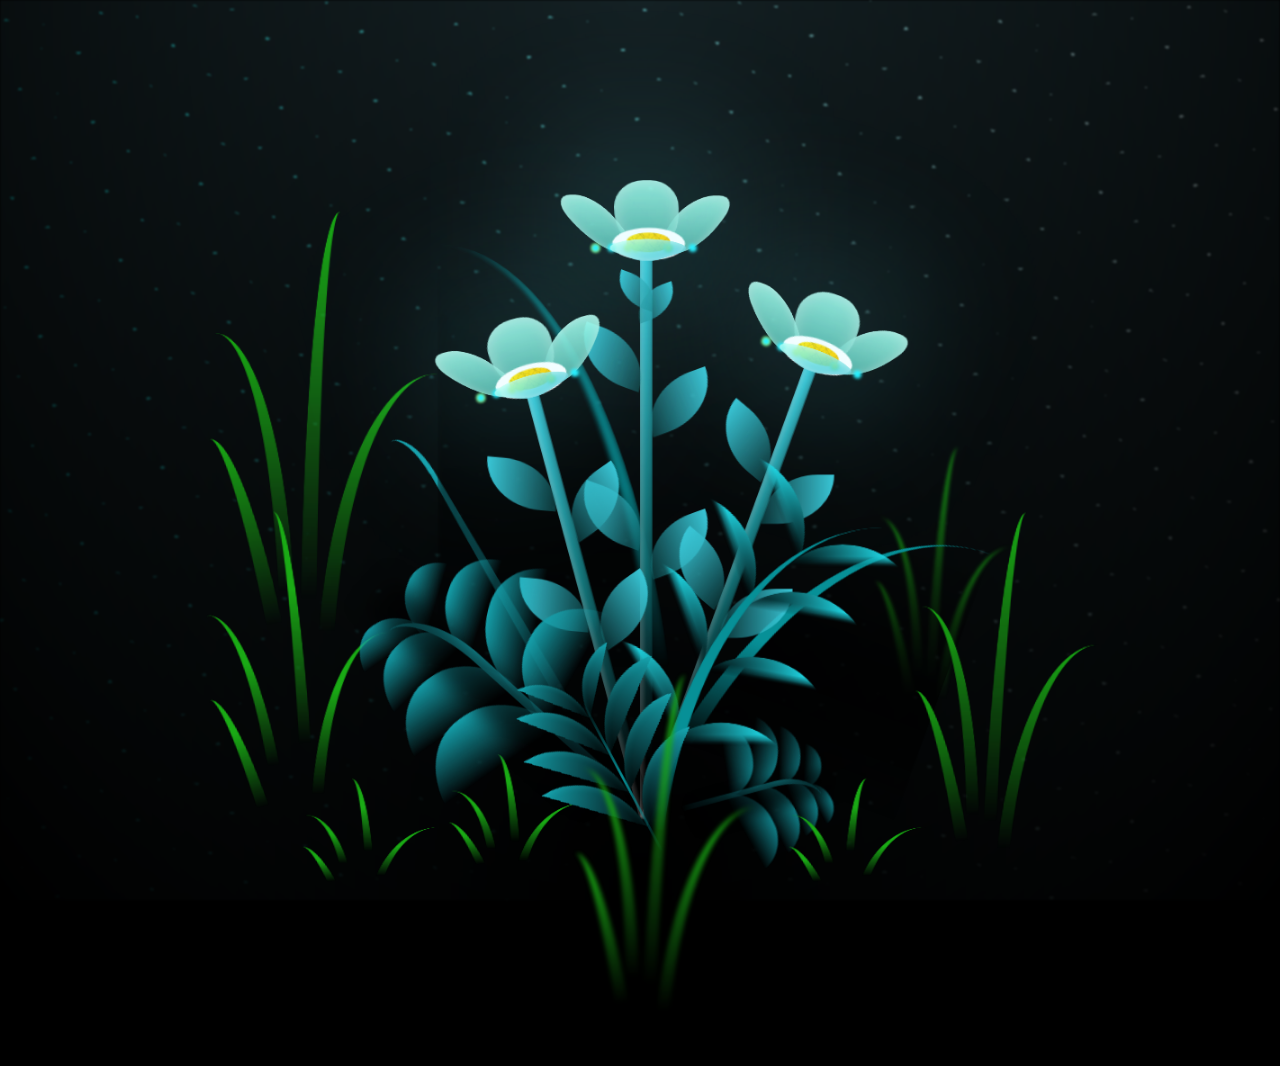
==== index.html @ 05753de1 "Flower" ====
<!--  
 
  CSS Blossoming Flowers at Magical Night.
  I've taken some inspiration by Yup Nguyen's Artwork: https://dribbble.com/shots/11096994-Virtual-Garden.
  Made with Pure CSS & ♥
-->
<!DOCTYPE html>
<html lang="en">
  <head>
    <meta charset="UTF-8" />
    <meta name="viewport" content="width=device-width, initial-scale=1.0" />
    <title>For You 💐🌸</title>
    <link rel="stylesheet" href="style.css" />
  </head>
  <body class="not-loaded">
    <div class="night"></div>
    <div class="flowers">
      <div class="flower flower--1">
        <div class="flower__leafs flower__leafs--1">
          <div class="flower__leaf flower__leaf--1"></div>
          <div class="flower__leaf flower__leaf--2"></div>
          <div class="flower__leaf flower__leaf--3"></div>
          <div class="flower__leaf flower__leaf--4"></div>
          <div class="flower__white-circle"></div>

          <div class="flower__light flower__light--1"></div>
          <div class="flower__light flower__light--2"></div>
          <div class="flower__light flower__light--3"></div>
          <div class="flower__light flower__light--4"></div>
          <div class="flower__light flower__light--5"></div>
          <div class="flower__light flower__light--6"></div>
          <div class="flower__light flower__light--7"></div>
          <div class="flower__light flower__light--8"></div>
        </div>
        <div class="flower__line">
          <div class="flower__line__leaf flower__line__leaf--1"></div>
          <div class="flower__line__leaf flower__line__leaf--2"></div>
          <div class="flower__line__leaf flower__line__leaf--3"></div>
          <div class="flower__line__leaf flower__line__leaf--4"></div>
          <div class="flower__line__leaf flower__line__leaf--5"></div>
          <div class="flower__line__leaf flower__line__leaf--6"></div>
        </div>
      </div>

      <div class="flower flower--2">
        <div class="flower__leafs flower__leafs--2">
          <div class="flower__leaf flower__leaf--1"></div>
          <div class="flower__leaf flower__leaf--2"></div>
          <div class="flower__leaf flower__leaf--3"></div>
          <div class="flower__leaf flower__leaf--4"></div>
          <div class="flower__white-circle"></div>

          <div class="flower__light flower__light--1"></div>
          <div class="flower__light flower__light--2"></div>
          <div class="flower__light flower__light--3"></div>
          <div class="flower__light flower__light--4"></div>
          <div class="flower__light flower__light--5"></div>
          <div class="flower__light flower__light--6"></div>
          <div class="flower__light flower__light--7"></div>
          <div class="flower__light flower__light--8"></div>
        </div>
        <div class="flower__line">
          <div class="flower__line__leaf flower__line__leaf--1"></div>
          <div class="flower__line__leaf flower__line__leaf--2"></div>
          <div class="flower__line__leaf flower__line__leaf--3"></div>
          <div class="flower__line__leaf flower__line__leaf--4"></div>
        </div>
      </div>

      <div class="flower flower--3">
        <div class="flower__leafs flower__leafs--3">
          <div class="flower__leaf flower__leaf--1"></div>
          <div class="flower__leaf flower__leaf--2"></div>
          <div class="flower__leaf flower__leaf--3"></div>
          <div class="flower__leaf flower__leaf--4"></div>
          <div class="flower__white-circle"></div>

          <div class="flower__light flower__light--1"></div>
          <div class="flower__light flower__light--2"></div>
          <div class="flower__light flower__light--3"></div>
          <div class="flower__light flower__light--4"></div>
          <div class="flower__light flower__light--5"></div>
          <div class="flower__light flower__light--6"></div>
          <div class="flower__light flower__light--7"></div>
          <div class="flower__light flower__light--8"></div>
        </div>
        <div class="flower__line">
          <div class="flower__line__leaf flower__line__leaf--1"></div>
          <div class="flower__line__leaf flower__line__leaf--2"></div>
          <div class="flower__line__leaf flower__line__leaf--3"></div>
          <div class="flower__line__leaf flower__line__leaf--4"></div>
        </div>
      </div>

      <div class="grow-ans" style="--d: 1.2s">
        <div class="flower__g-long">
          <div class="flower__g-long__top"></div>
          <div class="flower__g-long__bottom"></div>
        </div>
      </div>

      <div class="growing-grass">
        <div class="flower__grass flower__grass--1">
          <div class="flower__grass--top"></div>
          <div class="flower__grass--bottom"></div>
          <div class="flower__grass__leaf flower__grass__leaf--1"></div>
          <div class="flower__grass__leaf flower__grass__leaf--2"></div>
          <div class="flower__grass__leaf flower__grass__leaf--3"></div>
          <div class="flower__grass__leaf flower__grass__leaf--4"></div>
          <div class="flower__grass__leaf flower__grass__leaf--5"></div>
          <div class="flower__grass__leaf flower__grass__leaf--6"></div>
          <div class="flower__grass__leaf flower__grass__leaf--7"></div>
          <div class="flower__grass__leaf flower__grass__leaf--8"></div>
          <div class="flower__grass__overlay"></div>
        </div>
      </div>

      <div class="growing-grass">
        <div class="flower__grass flower__grass--2">
          <div class="flower__grass--top"></div>
          <div class="flower__grass--bottom"></div>
          <div class="flower__grass__leaf flower__grass__leaf--1"></div>
          <div class="flower__grass__leaf flower__grass__leaf--2"></div>
          <div class="flower__grass__leaf flower__grass__leaf--3"></div>
          <div class="flower__grass__leaf flower__grass__leaf--4"></div>
          <div class="flower__grass__leaf flower__grass__leaf--5"></div>
          <div class="flower__grass__leaf flower__grass__leaf--6"></div>
          <div class="flower__grass__leaf flower__grass__leaf--7"></div>
          <div class="flower__grass__leaf flower__grass__leaf--8"></div>
          <div class="flower__grass__overlay"></div>
        </div>
      </div>

      <div class="grow-ans" style="--d: 2.4s">
        <div class="flower__g-right flower__g-right--1">
          <div class="leaf"></div>
        </div>
      </div>

      <div class="grow-ans" style="--d: 2.8s">
        <div class="flower__g-right flower__g-right--2">
          <div class="leaf"></div>
        </div>
      </div>

      <div class="grow-ans" style="--d: 2.8s">
        <div class="flower__g-front">
          <div
            class="flower__g-front__leaf-wrapper flower__g-front__leaf-wrapper--1"
          >
            <div class="flower__g-front__leaf"></div>
          </div>
          <div
            class="flower__g-front__leaf-wrapper flower__g-front__leaf-wrapper--2"
          >
            <div class="flower__g-front__leaf"></div>
          </div>
          <div
            class="flower__g-front__leaf-wrapper flower__g-front__leaf-wrapper--3"
          >
            <div class="flower__g-front__leaf"></div>
          </div>
          <div
            class="flower__g-front__leaf-wrapper flower__g-front__leaf-wrapper--4"
          >
            <div class="flower__g-front__leaf"></div>
          </div>
          <div
            class="flower__g-front__leaf-wrapper flower__g-front__leaf-wrapper--5"
          >
            <div class="flower__g-front__leaf"></div>
          </div>
          <div
            class="flower__g-front__leaf-wrapper flower__g-front__leaf-wrapper--6"
          >
            <div class="flower__g-front__leaf"></div>
          </div>
          <div
            class="flower__g-front__leaf-wrapper flower__g-front__leaf-wrapper--7"
          >
            <div class="flower__g-front__leaf"></div>
          </div>
          <div
            class="flower__g-front__leaf-wrapper flower__g-front__leaf-wrapper--8"
          >
            <div class="flower__g-front__leaf"></div>
          </div>
          <div class="flower__g-front__line"></div>
        </div>
      </div>

      <div class="grow-ans" style="--d: 3.2s">
        <div class="flower__g-fr">
          <div class="leaf"></div>
          <div class="flower__g-fr__leaf flower__g-fr__leaf--1"></div>
          <div class="flower__g-fr__leaf flower__g-fr__leaf--2"></div>
          <div class="flower__g-fr__leaf flower__g-fr__leaf--3"></div>
          <div class="flower__g-fr__leaf flower__g-fr__leaf--4"></div>
          <div class="flower__g-fr__leaf flower__g-fr__leaf--5"></div>
          <div class="flower__g-fr__leaf flower__g-fr__leaf--6"></div>
          <div class="flower__g-fr__leaf flower__g-fr__leaf--7"></div>
          <div class="flower__g-fr__leaf flower__g-fr__leaf--8"></div>
        </div>
      </div>

      <div class="long-g long-g--0">
        <div class="grow-ans" style="--d: 3s">
          <div class="leaf leaf--0"></div>
        </div>
        <div class="grow-ans" style="--d: 2.2s">
          <div class="leaf leaf--1"></div>
        </div>
        <div class="grow-ans" style="--d: 3.4s">
          <div class="leaf leaf--2"></div>
        </div>
        <div class="grow-ans" style="--d: 3.6s">
          <div class="leaf leaf--3"></div>
        </div>
      </div>

      <div class="long-g long-g--1">
        <div class="grow-ans" style="--d: 3.6s">
          <div class="leaf leaf--0"></div>
        </div>
        <div class="grow-ans" style="--d: 3.8s">
          <div class="leaf leaf--1"></div>
        </div>
        <div class="grow-ans" style="--d: 4s">
          <div class="leaf leaf--2"></div>
        </div>
        <div class="grow-ans" style="--d: 4.2s">
          <div class="leaf leaf--3"></div>
        </div>
      </div>

      <div class="long-g long-g--2">
        <div class="grow-ans" style="--d: 4s">
          <div class="leaf leaf--0"></div>
        </div>
        <div class="grow-ans" style="--d: 4.2s">
          <div class="leaf leaf--1"></div>
        </div>
        <div class="grow-ans" style="--d: 4.4s">
          <div class="leaf leaf--2"></div>
        </div>
        <div class="grow-ans" style="--d: 4.6s">
          <div class="leaf leaf--3"></div>
        </div>
      </div>

      <div class="long-g long-g--3">
        <div class="grow-ans" style="--d: 4s">
          <div class="leaf leaf--0"></div>
        </div>
        <div class="grow-ans" style="--d: 4.2s">
          <div class="leaf leaf--1"></div>
        </div>
        <div class="grow-ans" style="--d: 3s">
          <div class="leaf leaf--2"></div>
        </div>
        <div class="grow-ans" style="--d: 3.6s">
          <div class="leaf leaf--3"></div>
        </div>
      </div>

      <div class="long-g long-g--4">
        <div class="grow-ans" style="--d: 4s">
          <div class="leaf leaf--0"></div>
        </div>
        <div class="grow-ans" style="--d: 4.2s">
          <div class="leaf leaf--1"></div>
        </div>
        <div class="grow-ans" style="--d: 3s">
          <div class="leaf leaf--2"></div>
        </div>
        <div class="grow-ans" style="--d: 3.6s">
          <div class="leaf leaf--3"></div>
        </div>
      </div>

      <div class="long-g long-g--5">
        <div class="grow-ans" style="--d: 4s">
          <div class="leaf leaf--0"></div>
        </div>
        <div class="grow-ans" style="--d: 4.2s">
          <div class="leaf leaf--1"></div>
        </div>
        <div class="grow-ans" style="--d: 3s">
          <div class="leaf leaf--2"></div>
        </div>
        <div class="grow-ans" style="--d: 3.6s">
          <div class="leaf leaf--3"></div>
        </div>
      </div>

      <div class="long-g long-g--6">
        <div class="grow-ans" style="--d: 4.2s">
          <div class="leaf leaf--0"></div>
        </div>
        <div class="grow-ans" style="--d: 4.4s">
          <div class="leaf leaf--1"></div>
        </div>
        <div class="grow-ans" style="--d: 4.6s">
          <div class="leaf leaf--2"></div>
        </div>
        <div class="grow-ans" style="--d: 4.8s">
          <div class="leaf leaf--3"></div>
        </div>
      </div>

      <div class="long-g long-g--7">
        <div class="grow-ans" style="--d: 3s">
          <div class="leaf leaf--0"></div>
        </div>
        <div class="grow-ans" style="--d: 3.2s">
          <div class="leaf leaf--1"></div>
        </div>
        <div class="grow-ans" style="--d: 3.5s">
          <div class="leaf leaf--2"></div>
        </div>
        <div class="grow-ans" style="--d: 3.6s">
          <div class="leaf leaf--3"></div>
        </div>
      </div>
    </div>
    <script>
      onload = () => {
        const c = setTimeout(() => {
          document.body.classList.remove("not-loaded");
          clearTimeout(c);
        }, 1000);
      };
    </script>
  </body>
</html>
---- style.css ----
*,
*::after,
*::before {
  padding: 0;
  margin: 0;
  box-sizing: border-box;
}

:root {
  --dark-color: #000;
}

body {
  display: flex;
  align-items: flex-end;
  justify-content: center;
  min-height: 100vh;
  background-color: var(--dark-color);
  overflow: hidden;
  perspective: 1000px;
}

.night {
  position: fixed;
  left: 50%;
  top: 0;
  transform: translateX(-50%);
  width: 100%;
  height: 100%;
  filter: blur(0.1vmin);
  background-image: radial-gradient(
      ellipse at top,
      transparent 0%,
      var(--dark-color)
    ),
    radial-gradient(
      ellipse at bottom,
      var(--dark-color),
      rgba(145, 233, 255, 0.2)
    ),
    repeating-linear-gradient(
      220deg,
      black 0px,
      black 19px,
      transparent 19px,
      transparent 22px
    ),
    repeating-linear-gradient(
      189deg,
      black 0px,
      black 19px,
      transparent 19px,
      transparent 22px
    ),
    repeating-linear-gradient(
      148deg,
      black 0px,
      black 19px,
      transparent 19px,
      transparent 22px
    ),
    linear-gradient(90deg, #00fffa, #f0f0f0);
}

.flowers {
  position: relative;
  transform: scale(0.9);
}

.flower {
  position: absolute;
  bottom: 10vmin;
  transform-origin: bottom center;
  z-index: 10;
  --fl-speed: 0.8s;
}
.flower--1 {
  animation: moving-flower-1 4s linear infinite;
}
.flower--1 .flower__line {
  height: 70vmin;
  animation-delay: 0.3s;
}
.flower--1 .flower__line__leaf--1 {
  animation: blooming-leaf-right var(--fl-speed) 1.6s backwards;
}
.flower--1 .flower__line__leaf--2 {
  animation: blooming-leaf-right var(--fl-speed) 1.4s backwards;
}
.flower--1 .flower__line__leaf--3 {
  animation: blooming-leaf-left var(--fl-speed) 1.2s backwards;
}
.flower--1 .flower__line__leaf--4 {
  animation: blooming-leaf-left var(--fl-speed) 1s backwards;
}
.flower--1 .flower__line__leaf--5 {
  animation: blooming-leaf-right var(--fl-speed) 1.8s backwards;
}
.flower--1 .flower__line__leaf--6 {
  animation: blooming-leaf-left var(--fl-speed) 2s backwards;
}
.flower--2 {
  left: 50%;
  transform: rotate(20deg);
  animation: moving-flower-2 4s linear infinite;
}
.flower--2 .flower__line {
  height: 60vmin;
  animation-delay: 0.6s;
}
.flower--2 .flower__line__leaf--1 {
  animation: blooming-leaf-right var(--fl-speed) 1.9s backwards;
}
.flower--2 .flower__line__leaf--2 {
  animation: blooming-leaf-right var(--fl-speed) 1.7s backwards;
}
.flower--2 .flower__line__leaf--3 {
  animation: blooming-leaf-left var(--fl-speed) 1.5s backwards;
}
.flower--2 .flower__line__leaf--4 {
  animation: blooming-leaf-left var(--fl-speed) 1.3s backwards;
}
.flower--3 {
  left: 50%;
  transform: rotate(-15deg);
  animation: moving-flower-3 4s linear infinite;
}
.flower--3 .flower__line {
  animation-delay: 0.9s;
}
.flower--3 .flower__line__leaf--1 {
  animation: blooming-leaf-right var(--fl-speed) 2.5s backwards;
}
.flower--3 .flower__line__leaf--2 {
  animation: blooming-leaf-right var(--fl-speed) 2.3s backwards;
}
.flower--3 .flower__line__leaf--3 {
  animation: blooming-leaf-left var(--fl-speed) 2.1s backwards;
}
.flower--3 .flower__line__leaf--4 {
  animation: blooming-leaf-left var(--fl-speed) 1.9s backwards;
}
.flower__leafs {
  position: relative;
  animation: blooming-flower 2s backwards;
}
.flower__leafs--1 {
  animation-delay: 1.1s;
}
.flower__leafs--2 {
  animation-delay: 1.4s;
}
.flower__leafs--3 {
  animation-delay: 1.7s;
}
.flower__leafs::after {
  content: "";
  position: absolute;
  left: 0;
  top: 0;
  transform: translate(-50%, -100%);
  width: 8vmin;
  height: 8vmin;
  background-color: #6bf0ff;
  filter: blur(10vmin);
}
.flower__leaf {
  position: absolute;
  bottom: 0;
  left: 50%;
  width: 8vmin;
  height: 11vmin;
  border-radius: 51% 49% 47% 53%/44% 45% 55% 69%;
  background-color: #a7ffee;
  background-image: linear-gradient(to top, #54b8aa, #a7ffee);
  transform-origin: bottom center;
  opacity: 0.9;
  box-shadow: inset 0 0 2vmin rgba(255, 255, 255, 0.5);
}
.flower__leaf--1 {
  transform: translate(-10%, 1%) rotateY(40deg) rotateX(-50deg);
}
.flower__leaf--2 {
  transform: translate(-50%, -4%) rotateX(40deg);
}
.flower__leaf--3 {
  transform: translate(-90%, 0%) rotateY(45deg) rotateX(50deg);
}
.flower__leaf--4 {
  width: 8vmin;
  height: 8vmin;
  transform-origin: bottom left;
  border-radius: 4vmin 10vmin 4vmin 4vmin;
  transform: translate(0%, 18%) rotateX(70deg) rotate(-43deg);
  background-image: linear-gradient(to top, #39c6d6, #a7ffee);
  z-index: 1;
  opacity: 0.8;
}
.flower__white-circle {
  position: absolute;
  left: -3.5vmin;
  top: -3vmin;
  width: 9vmin;
  height: 4vmin;
  border-radius: 50%;
  background-color: #fff;
}
.flower__white-circle::after {
  content: "";
  position: absolute;
  left: 50%;
  top: 45%;
  transform: translate(-50%, -50%);
  width: 60%;
  height: 60%;
  border-radius: inherit;
  background-image: repeating-linear-gradient(
      135deg,
      rgba(0, 0, 0, 0.03) 0px,
      rgba(0, 0, 0, 0.03) 1px,
      transparent 1px,
      transparent 12px
    ),
    repeating-linear-gradient(
      45deg,
      rgba(0, 0, 0, 0.03) 0px,
      rgba(0, 0, 0, 0.03) 1px,
      transparent 1px,
      transparent 12px
    ),
    repeating-linear-gradient(
      67.5deg,
      rgba(0, 0, 0, 0.03) 0px,
      rgba(0, 0, 0, 0.03) 1px,
      transparent 1px,
      transparent 12px
    ),
    repeating-linear-gradient(
      135deg,
      rgba(0, 0, 0, 0.03) 0px,
      rgba(0, 0, 0, 0.03) 1px,
      transparent 1px,
      transparent 12px
    ),
    repeating-linear-gradient(
      45deg,
      rgba(0, 0, 0, 0.03) 0px,
      rgba(0, 0, 0, 0.03) 1px,
      transparent 1px,
      transparent 12px
    ),
    repeating-linear-gradient(
      112.5deg,
      rgba(0, 0, 0, 0.03) 0px,
      rgba(0, 0, 0, 0.03) 1px,
      transparent 1px,
      transparent 12px
    ),
    repeating-linear-gradient(
      112.5deg,
      rgba(0, 0, 0, 0.03) 0px,
      rgba(0, 0, 0, 0.03) 1px,
      transparent 1px,
      transparent 12px
    ),
    repeating-linear-gradient(
      45deg,
      rgba(0, 0, 0, 0.03) 0px,
      rgba(0, 0, 0, 0.03) 1px,
      transparent 1px,
      transparent 12px
    ),
    repeating-linear-gradient(
      22.5deg,
      rgba(0, 0, 0, 0.03) 0px,
      rgba(0, 0, 0, 0.03) 1px,
      transparent 1px,
      transparent 12px
    ),
    repeating-linear-gradient(
      45deg,
      rgba(0, 0, 0, 0.03) 0px,
      rgba(0, 0, 0, 0.03) 1px,
      transparent 1px,
      transparent 12px
    ),
    repeating-linear-gradient(
      22.5deg,
      rgba(0, 0, 0, 0.03) 0px,
      rgba(0, 0, 0, 0.03) 1px,
      transparent 1px,
      transparent 12px
    ),
    repeating-linear-gradient(
      135deg,
      rgba(0, 0, 0, 0.03) 0px,
      rgba(0, 0, 0, 0.03) 1px,
      transparent 1px,
      transparent 12px
    ),
    repeating-linear-gradient(
      157.5deg,
      rgba(0, 0, 0, 0.03) 0px,
      rgba(0, 0, 0, 0.03) 1px,
      transparent 1px,
      transparent 12px
    ),
    repeating-linear-gradient(
      67.5deg,
      rgba(0, 0, 0, 0.03) 0px,
      rgba(0, 0, 0, 0.03) 1px,
      transparent 1px,
      transparent 12px
    ),
    repeating-linear-gradient(
      67.5deg,
      rgba(0, 0, 0, 0.03) 0px,
      rgba(0, 0, 0, 0.03) 1px,
      transparent 1px,
      transparent 12px
    ),
    linear-gradient(90deg, #ffeb12, #ffce00);
}
.flower__line {
  height: 55vmin;
  width: 1.5vmin;
  background-image: linear-gradient(
      to left,
      rgba(0, 0, 0, 0.2),
      transparent,
      rgba(255, 255, 255, 0.2)
    ),
    linear-gradient(to top, transparent 10%, #14757a, #39c6d6);
  box-shadow: inset 0 0 2px rgba(0, 0, 0, 0.5);
  animation: grow-flower-tree 4s backwards;
}
.flower__line__leaf {
  --w: 7vmin;
  --h: calc(var(--w) + 2vmin);
  position: absolute;
  top: 20%;
  left: 90%;
  width: var(--w);
  height: var(--h);
  border-top-right-radius: var(--h);
  border-bottom-left-radius: var(--h);
  background-image: linear-gradient(to top, rgba(20, 117, 122, 0.4), #39c6d6);
}
.flower__line__leaf--1 {
  transform: rotate(70deg) rotateY(30deg);
}
.flower__line__leaf--2 {
  top: 45%;
  transform: rotate(70deg) rotateY(30deg);
}
.flower__line__leaf--3,
.flower__line__leaf--4,
.flower__line__leaf--6 {
  border-top-right-radius: 0;
  border-bottom-left-radius: 0;
  border-top-left-radius: var(--h);
  border-bottom-right-radius: var(--h);
  left: -460%;
  top: 12%;
  transform: rotate(-70deg) rotateY(30deg);
}
.flower__line__leaf--4 {
  top: 40%;
}
.flower__line__leaf--5 {
  top: 0;
  transform-origin: left;
  transform: rotate(70deg) rotateY(30deg) scale(0.6);
}
.flower__line__leaf--6 {
  top: -2%;
  left: -450%;
  transform-origin: right;
  transform: rotate(-70deg) rotateY(30deg) scale(0.6);
}
.flower__light {
  position: absolute;
  bottom: 0vmin;
  width: 1vmin;
  height: 1vmin;
  background-color: #fffb00;
  border-radius: 50%;
  filter: blur(0.2vmin);
  animation: light-ans 4s linear infinite backwards;
}
.flower__light:nth-child(odd) {
  background-color: #23f0ff;
}
.flower__light--1 {
  left: -2vmin;
  animation-delay: 1s;
}
.flower__light--2 {
  left: 3vmin;
  animation-delay: 0.5s;
}
.flower__light--3 {
  left: -6vmin;
  animation-delay: 0.3s;
}
.flower__light--4 {
  left: 6vmin;
  animation-delay: 0.9s;
}
.flower__light--5 {
  left: -1vmin;
  animation-delay: 1.5s;
}
.flower__light--6 {
  left: -4vmin;
  animation-delay: 3s;
}
.flower__light--7 {
  left: 3vmin;
  animation-delay: 2s;
}
.flower__light--8 {
  left: -6vmin;
  animation-delay: 3.5s;
}
.flower__grass {
  --c: #159faa;
  --line-w: 1.5vmin;
  position: absolute;
  bottom: 12vmin;
  left: -7vmin;
  display: flex;
  flex-direction: column;
  align-items: flex-end;
  z-index: 20;
  transform-origin: bottom center;
  transform: rotate(-48deg) rotateY(40deg);
}
.flower__grass--1 {
  animation: moving-grass 2s linear infinite;
}
.flower__grass--2 {
  left: 2vmin;
  bottom: 10vmin;
  transform: scale(0.5) rotate(75deg) rotateX(10deg) rotateY(-200deg);
  opacity: 0.8;
  z-index: 0;
  animation: moving-grass--2 1.5s linear infinite;
}
.flower__grass--top {
  width: 7vmin;
  height: 10vmin;
  border-top-right-radius: 100%;
  border-right: var(--line-w) solid var(--c);
  transform-origin: bottom center;
  transform: rotate(-2deg);
}
.flower__grass--bottom {
  margin-top: -2px;
  width: var(--line-w);
  height: 25vmin;
  background-image: linear-gradient(to top, transparent, var(--c));
}
.flower__grass__leaf {
  --size: 10vmin;
  position: absolute;
  width: calc(var(--size) * 2.1);
  height: var(--size);
  border-top-left-radius: var(--size);
  border-top-right-radius: var(--size);
  background-image: linear-gradient(
    to top,
    transparent,
    transparent 30%,
    var(--c)
  );
  z-index: 100;
}
.flower__grass__leaf--1 {
  top: -6%;
  left: 30%;
  --size: 6vmin;
  transform: rotate(-20deg);
  animation: growing-grass-ans--1 2s 2.6s backwards;
}
@keyframes growing-grass-ans--1 {
  0% {
    transform-origin: bottom left;
    transform: rotate(-20deg) scale(0);
  }
}
.flower__grass__leaf--2 {
  top: -5%;
  left: -110%;
  --size: 6vmin;
  transform: rotate(10deg);
  animation: growing-grass-ans--2 2s 2.4s linear backwards;
}
@keyframes growing-grass-ans--2 {
  0% {
    transform-origin: bottom right;
    transform: rotate(10deg) scale(0);
  }
}
.flower__grass__leaf--3 {
  top: 5%;
  left: 60%;
  --size: 8vmin;
  transform: rotate(-18deg) rotateX(-20deg);
  animation: growing-grass-ans--3 2s 2.2s linear backwards;
}
@keyframes growing-grass-ans--3 {
  0% {
    transform-origin: bottom left;
    transform: rotate(-18deg) rotateX(-20deg) scale(0);
  }
}
.flower__grass__leaf--4 {
  top: 6%;
  left: -135%;
  --size: 8vmin;
  transform: rotate(2deg);
  animation: growing-grass-ans--4 2s 2s linear backwards;
}
@keyframes growing-grass-ans--4 {
  0% {
    transform-origin: bottom right;
    transform: rotate(2deg) scale(0);
  }
}
.flower__grass__leaf--5 {
  top: 20%;
  left: 60%;
  --size: 10vmin;
  transform: rotate(-24deg) rotateX(-20deg);
  animation: growing-grass-ans--5 2s 1.8s linear backwards;
}
@keyframes growing-grass-ans--5 {
  0% {
    transform-origin: bottom left;
    transform: rotate(-24deg) rotateX(-20deg) scale(0);
  }
}
.flower__grass__leaf--6 {
  top: 22%;
  left: -180%;
  --size: 10vmin;
  transform: rotate(10deg);
  animation: growing-grass-ans--6 2s 1.6s linear backwards;
}
@keyframes growing-grass-ans--6 {
  0% {
    transform-origin: bottom right;
    transform: rotate(10deg) scale(0);
  }
}
.flower__grass__leaf--7 {
  top: 39%;
  left: 70%;
  --size: 10vmin;
  transform: rotate(-10deg);
  animation: growing-grass-ans--7 2s 1.4s linear backwards;
}
@keyframes growing-grass-ans--7 {
  0% {
    transform-origin: bottom left;
    transform: rotate(-10deg) scale(0);
  }
}
.flower__grass__leaf--8 {
  top: 40%;
  left: -215%;
  --size: 11vmin;
  transform: rotate(10deg);
  animation: growing-grass-ans--8 2s 1.2s linear backwards;
}
@keyframes growing-grass-ans--8 {
  0% {
    transform-origin: bottom right;
    transform: rotate(10deg) scale(0);
  }
}
.flower__grass__overlay {
  position: absolute;
  top: -10%;
  right: 0%;
  width: 100%;
  height: 100%;
  background-color: rgba(0, 0, 0, 0.6);
  filter: blur(1.5vmin);
  z-index: 100;
}
.flower__g-long {
  --w: 2vmin;
  --h: 6vmin;
  --c: #159faa;
  position: absolute;
  bottom: 10vmin;
  left: -3vmin;
  transform-origin: bottom center;
  transform: rotate(-30deg) rotateY(-20deg);
  display: flex;
  flex-direction: column;
  align-items: flex-end;
  animation: flower-g-long-ans 3s linear infinite;
}
@keyframes flower-g-long-ans {
  0%,
  100% {
    transform: rotate(-30deg) rotateY(-20deg);
  }
  50% {
    transform: rotate(-32deg) rotateY(-20deg);
  }
}
.flower__g-long__top {
  top: calc(var(--h) * -1);
  width: calc(var(--w) + 1vmin);
  height: var(--h);
  border-top-right-radius: 100%;
  border-right: 0.7vmin solid var(--c);
  transform: translate(-0.7vmin, 1vmin);
}
.flower__g-long__bottom {
  width: var(--w);
  height: 50vmin;
  transform-origin: bottom center;
  background-image: linear-gradient(to top, transparent 30%, var(--c));
  box-shadow: inset 0 0 2px rgba(0, 0, 0, 0.5);
  clip-path: polygon(35% 0, 65% 1%, 100% 100%, 0% 100%);
}
.flower__g-right {
  position: absolute;
  bottom: 6vmin;
  left: -2vmin;
  transform-origin: bottom left;
  transform: rotate(20deg);
}
.flower__g-right .leaf {
  width: 30vmin;
  height: 50vmin;
  border-top-left-radius: 100%;
  border-left: 2vmin solid #079097;
  background-image: linear-gradient(
    to bottom,
    transparent,
    var(--dark-color) 60%
  );
  -webkit-mask-image: linear-gradient(to top, transparent 30%, #079097 60%);
}
.flower__g-right--1 {
  animation: flower-g-right-ans 2.5s linear infinite;
}
.flower__g-right--2 {
  left: 5vmin;
  transform: rotateY(-180deg);
  animation: flower-g-right-ans--2 3s linear infinite;
}
.flower__g-right--2 .leaf {
  height: 75vmin;
  filter: blur(0.3vmin);
  opacity: 0.8;
}
@keyframes flower-g-right-ans {
  0%,
  100% {
    transform: rotate(20deg);
  }
  50% {
    transform: rotate(24deg) rotateX(-20deg);
  }
}
@keyframes flower-g-right-ans--2 {
  0%,
  100% {
    transform: rotateY(-180deg) rotate(0deg) rotateX(-20deg);
  }
  50% {
    transform: rotateY(-180deg) rotate(6deg) rotateX(-20deg);
  }
}
.flower__g-front {
  position: absolute;
  bottom: 6vmin;
  left: 2.5vmin;
  z-index: 100;
  transform-origin: bottom center;
  transform: rotate(-28deg) rotateY(30deg) scale(1.04);
  animation: flower__g-front-ans 2s linear infinite;
}
@keyframes flower__g-front-ans {
  0%,
  100% {
    transform: rotate(-28deg) rotateY(30deg) scale(1.04);
  }
  50% {
    transform: rotate(-35deg) rotateY(40deg) scale(1.04);
  }
}
.flower__g-front__line {
  width: 0.3vmin;
  height: 20vmin;
  background-image: linear-gradient(
    to top,
    transparent,
    #079097,
    transparent 100%
  );
  position: relative;
}
.flower__g-front__leaf-wrapper {
  position: absolute;
  top: 0;
  left: 0;
  transform-origin: bottom left;
  transform: rotate(10deg);
}
.flower__g-front__leaf-wrapper:nth-child(even) {
  left: 0vmin;
  transform: rotateY(-180deg) rotate(5deg);
  animation: flower__g-front__leaf-left-ans 1s ease-in backwards;
}
.flower__g-front__leaf-wrapper:nth-child(odd) {
  animation: flower__g-front__leaf-ans 1s ease-in backwards;
}
.flower__g-front__leaf-wrapper--1 {
  top: -8vmin;
  transform: scale(0.7);
  animation: flower__g-front__leaf-ans 1s 5.5s ease-in backwards !important;
}
.flower__g-front__leaf-wrapper--2 {
  top: -8vmin;
  transform: rotateY(-180deg) scale(0.7) !important;
  animation: flower__g-front__leaf-left-ans-2 1s 4.6s ease-in backwards !important;
}
.flower__g-front__leaf-wrapper--3 {
  top: -3vmin;
  animation: flower__g-front__leaf-ans 1s 4.6s ease-in backwards;
}
.flower__g-front__leaf-wrapper--4 {
  top: -3vmin;
  transform: rotateY(-180deg) scale(0.9) !important;
  animation: flower__g-front__leaf-left-ans-2 1s 4.6s ease-in backwards !important;
}
@keyframes flower__g-front__leaf-left-ans-2 {
  0% {
    transform: rotateY(-180deg) scale(0);
  }
}
.flower__g-front__leaf-wrapper--5,
.flower__g-front__leaf-wrapper--6 {
  top: 2vmin;
}
.flower__g-front__leaf-wrapper--7,
.flower__g-front__leaf-wrapper--8 {
  top: 6.5vmin;
}
.flower__g-front__leaf-wrapper--2 {
  animation-delay: 5.2s !important;
}
.flower__g-front__leaf-wrapper--3 {
  animation-delay: 4.9s !important;
}
.flower__g-front__leaf-wrapper--5 {
  animation-delay: 4.3s !important;
}
.flower__g-front__leaf-wrapper--6 {
  animation-delay: 4.1s !important;
}
.flower__g-front__leaf-wrapper--7 {
  animation-delay: 3.8s !important;
}
.flower__g-front__leaf-wrapper--8 {
  animation-delay: 3.5s !important;
}
@keyframes flower__g-front__leaf-ans {
  0% {
    transform: rotate(10deg) scale(0);
  }
}
@keyframes flower__g-front__leaf-left-ans {
  0% {
    transform: rotateY(-180deg) rotate(5deg) scale(0);
  }
}
.flower__g-front__leaf {
  width: 10vmin;
  height: 10vmin;
  border-radius: 100% 0% 0% 100%/100% 100% 0% 0%;
  box-shadow: inset 0 2px 1vmin rgba(44, 238, 252, 0.2);
  background-image: linear-gradient(
      to bottom left,
      transparent,
      var(--dark-color)
    ),
    linear-gradient(to bottom right, #159faa 50%, transparent 50%, transparent);
  -webkit-mask-image: linear-gradient(
    to bottom right,
    #159faa 50%,
    transparent 50%,
    transparent
  );
  mask-image: linear-gradient(
    to bottom right,
    #159faa 50%,
    transparent 50%,
    transparent
  );
}
.flower__g-fr {
  position: absolute;
  bottom: -4vmin;
  left: vmin;
  transform-origin: bottom left;
  z-index: 10;
  animation: flower__g-fr-ans 2s linear infinite;
}
@keyframes flower__g-fr-ans {
  0%,
  100% {
    transform: rotate(2deg);
  }
  50% {
    transform: rotate(4deg);
  }
}
.flower__g-fr .leaf {
  width: 30vmin;
  height: 50vmin;
  border-top-left-radius: 100%;
  border-left: 2vmin solid #079097;
  -webkit-mask-image: linear-gradient(to top, transparent 25%, #079097 50%);
  position: relative;
  z-index: 1;
}
.flower__g-fr__leaf {
  position: absolute;
  top: 0;
  left: 0;
  width: 10vmin;
  height: 10vmin;
  border-radius: 100% 0% 0% 100%/100% 100% 0% 0%;
  box-shadow: inset 0 2px 1vmin rgba(44, 238, 252, 0.2);
  background-image: linear-gradient(
      to bottom left,
      transparent,
      var(--dark-color) 98%
    ),
    linear-gradient(to bottom right, #23f0ff 45%, transparent 50%, transparent);
  -webkit-mask-image: linear-gradient(
    135deg,
    #159faa 40%,
    transparent 50%,
    transparent
  );
}
.flower__g-fr__leaf--1 {
  left: 20vmin;
  transform: rotate(45deg);
  animation: flower__g-fr-leaft-ans-1 0.5s 5.2s linear backwards;
}
@keyframes flower__g-fr-leaft-ans-1 {
  0% {
    transform-origin: left;
    transform: rotate(45deg) scale(0);
  }
}
.flower__g-fr__leaf--2 {
  left: 12vmin;
  top: -7vmin;
  transform: rotate(25deg) rotateY(-180deg);
  animation: flower__g-fr-leaft-ans-6 0.5s 5s linear backwards;
}
.flower__g-fr__leaf--3 {
  left: 15vmin;
  top: 6vmin;
  transform: rotate(55deg);
  animation: flower__g-fr-leaft-ans-5 0.5s 4.8s linear backwards;
}
.flower__g-fr__leaf--4 {
  left: 6vmin;
  top: -2vmin;
  transform: rotate(25deg) rotateY(-180deg);
  animation: flower__g-fr-leaft-ans-6 0.5s 4.6s linear backwards;
}
.flower__g-fr__leaf--5 {
  left: 10vmin;
  top: 14vmin;
  transform: rotate(55deg);
  animation: flower__g-fr-leaft-ans-5 0.5s 4.4s linear backwards;
}
@keyframes flower__g-fr-leaft-ans-5 {
  0% {
    transform-origin: left;
    transform: rotate(55deg) scale(0);
  }
}
.flower__g-fr__leaf--6 {
  left: 0vmin;
  top: 6vmin;
  transform: rotate(25deg) rotateY(-180deg);
  animation: flower__g-fr-leaft-ans-6 0.5s 4.2s linear backwards;
}
@keyframes flower__g-fr-leaft-ans-6 {
  0% {
    transform-origin: right;
    transform: rotate(25deg) rotateY(-180deg) scale(0);
  }
}
.flower__g-fr__leaf--7 {
  left: 5vmin;
  top: 22vmin;
  transform: rotate(45deg);
  animation: flower__g-fr-leaft-ans-7 0.5s 4s linear backwards;
}
@keyframes flower__g-fr-leaft-ans-7 {
  0% {
    transform-origin: left;
    transform: rotate(45deg) scale(0);
  }
}
.flower__g-fr__leaf--8 {
  left: -4vmin;
  top: 15vmin;
  transform: rotate(15deg) rotateY(-180deg);
  animation: flower__g-fr-leaft-ans-8 0.5s 3.8s linear backwards;
}
@keyframes flower__g-fr-leaft-ans-8 {
  0% {
    transform-origin: right;
    transform: rotate(15deg) rotateY(-180deg) scale(0);
  }
}

.long-g {
  position: absolute;
  bottom: 25vmin;
  left: -42vmin;
  transform-origin: bottom left;
}
.long-g--1 {
  bottom: 0vmin;
  transform: scale(0.8) rotate(-5deg);
}
.long-g--1 .leaf {
  -webkit-mask-image: linear-gradient(
    to top,
    transparent 40%,
    #079097 80%
  ) !important;
}
.long-g--1 .leaf--1 {
  --w: 5vmin;
  --h: 60vmin;
  left: -2vmin;
  transform: rotate(3deg) rotateY(-180deg);
}
.long-g--2,
.long-g--3 {
  bottom: -3vmin;
  left: -35vmin;
  transform-origin: center;
  transform: scale(0.6) rotateX(60deg);
}
.long-g--2 .leaf,
.long-g--3 .leaf {
  -webkit-mask-image: linear-gradient(
    to top,
    transparent 50%,
    #079097 80%
  ) !important;
}
.long-g--2 .leaf--1,
.long-g--3 .leaf--1 {
  left: -1vmin;
  transform: rotateY(-180deg);
}
.long-g--3 {
  left: -17vmin;
  bottom: 0vmin;
}
.long-g--3 .leaf {
  -webkit-mask-image: linear-gradient(
    to top,
    transparent 40%,
    #079097 80%
  ) !important;
}
.long-g--4 {
  left: 25vmin;
  bottom: -3vmin;
  transform-origin: center;
  transform: scale(0.6) rotateX(60deg);
}
.long-g--4 .leaf {
  -webkit-mask-image: linear-gradient(
    to top,
    transparent 50%,
    #079097 80%
  ) !important;
}
.long-g--5 {
  left: 42vmin;
  bottom: 0vmin;
  transform: scale(0.8) rotate(2deg);
}
.long-g--6 {
  left: 0vmin;
  bottom: -20vmin;
  z-index: 100;
  filter: blur(0.3vmin);
  transform: scale(0.8) rotate(2deg);
}
.long-g--7 {
  left: 35vmin;
  bottom: 20vmin;
  z-index: -1;
  filter: blur(0.3vmin);
  transform: scale(0.6) rotate(2deg);
  opacity: 0.7;
}
.long-g .leaf {
  --w: 15vmin;
  --h: 40vmin;
  --c: #1aaa15;
  position: absolute;
  bottom: 0;
  width: var(--w);
  height: var(--h);
  border-top-left-radius: 100%;
  border-left: 2vmin solid var(--c);
  -webkit-mask-image: linear-gradient(
    to top,
    transparent 20%,
    var(--dark-color)
  );
  transform-origin: bottom center;
}
.long-g .leaf--0 {
  left: 2vmin;
  animation: leaf-ans-1 4s linear infinite;
}
.long-g .leaf--1 {
  --w: 5vmin;
  --h: 60vmin;
  animation: leaf-ans-1 4s linear infinite;
}
.long-g .leaf--2 {
  --w: 10vmin;
  --h: 40vmin;
  left: -0.5vmin;
  bottom: 5vmin;
  transform-origin: bottom left;
  transform: rotateY(-180deg);
  animation: leaf-ans-2 3s linear infinite;
}
.long-g .leaf--3 {
  --w: 5vmin;
  --h: 30vmin;
  left: -1vmin;
  bottom: 3.2vmin;
  transform-origin: bottom left;
  transform: rotate(-10deg) rotateY(-180deg);
  animation: leaf-ans-3 3s linear infinite;
}

@keyframes leaf-ans-1 {
  0%,
  100% {
    transform: rotate(-5deg) scale(1);
  }
  50% {
    transform: rotate(5deg) scale(1.1);
  }
}
@keyframes leaf-ans-2 {
  0%,
  100% {
    transform: rotateY(-180deg) rotate(5deg);
  }
  50% {
    transform: rotateY(-180deg) rotate(0deg) scale(1.1);
  }
}
@keyframes leaf-ans-3 {
  0%,
  100% {
    transform: rotate(-10deg) rotateY(-180deg);
  }
  50% {
    transform: rotate(-20deg) rotateY(-180deg);
  }
}
.grow-ans {
  animation: grow-ans 2s var(--d) backwards;
}

@keyframes grow-ans {
  0% {
    transform: scale(0);
    opacity: 0;
  }
}
@keyframes light-ans {
  0% {
    opacity: 0;
    transform: translateY(0vmin);
  }
  25% {
    opacity: 1;
    transform: translateY(-5vmin) translateX(-2vmin);
  }
  50% {
    opacity: 1;
    transform: translateY(-15vmin) translateX(2vmin);
    filter: blur(0.2vmin);
  }
  75% {
    transform: translateY(-20vmin) translateX(-2vmin);
    filter: blur(0.2vmin);
  }
  100% {
    transform: translateY(-30vmin);
    opacity: 0;
    filter: blur(1vmin);
  }
}
@keyframes moving-flower-1 {
  0%,
  100% {
    transform: rotate(2deg);
  }
  50% {
    transform: rotate(-2deg);
  }
}
@keyframes moving-flower-2 {
  0%,
  100% {
    transform: rotate(18deg);
  }
  50% {
    transform: rotate(14deg);
  }
}
@keyframes moving-flower-3 {
  0%,
  100% {
    transform: rotate(-18deg);
  }
  50% {
    transform: rotate(-20deg) rotateY(-10deg);
  }
}
@keyframes blooming-leaf-right {
  0% {
    transform-origin: left;
    transform: rotate(70deg) rotateY(30deg) scale(0);
  }
}
@keyframes blooming-leaf-left {
  0% {
    transform-origin: right;
    transform: rotate(-70deg) rotateY(30deg) scale(0);
  }
}
@keyframes grow-flower-tree {
  0% {
    height: 0;
    border-radius: 1vmin;
  }
}
@keyframes blooming-flower {
  0% {
    transform: scale(0);
  }
}
@keyframes moving-grass {
  0%,
  100% {
    transform: rotate(-48deg) rotateY(40deg);
  }
  50% {
    transform: rotate(-50deg) rotateY(40deg);
  }
}
@keyframes moving-grass--2 {
  0%,
  100% {
    transform: scale(0.5) rotate(75deg) rotateX(10deg) rotateY(-200deg);
  }
  50% {
    transform: scale(0.5) rotate(79deg) rotateX(10deg) rotateY(-200deg);
  }
}
.growing-grass {
  animation: growing-grass-ans 1s 2s backwards;
}

@keyframes growing-grass-ans {
  0% {
    transform: scale(0);
  }
}
.not-loaded * {
  animation-play-state: paused !important;
}
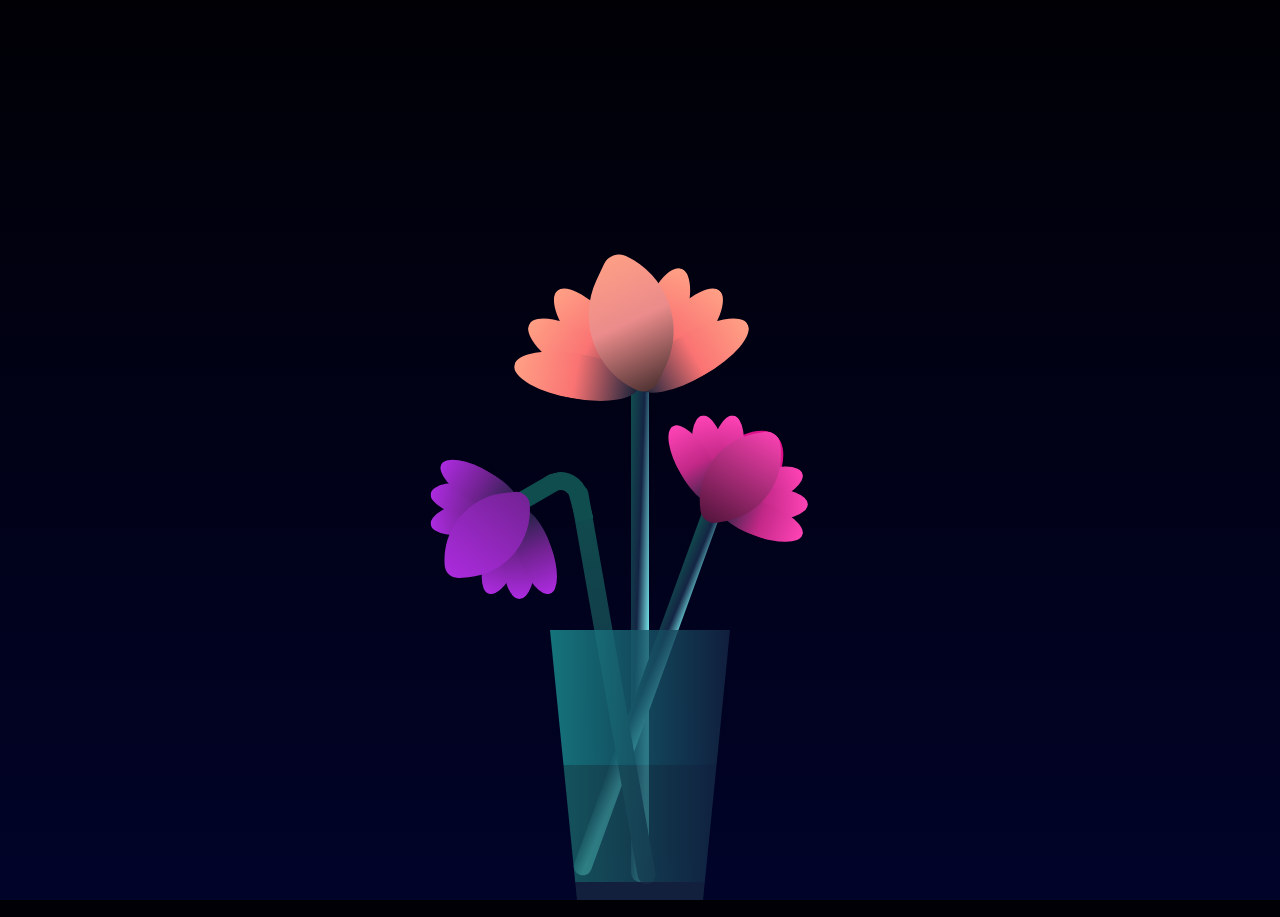
==== commit c76825f8: "New Flower" ====
--- a/index.html
+++ b/index.html
@@ -13,316 +13,57 @@
     <link rel="stylesheet" href="style.css" />
   </head>
   <body class="not-loaded">
-    <div class="night"></div>
-    <div class="flowers">
-      <div class="flower flower--1">
-        <div class="flower__leafs flower__leafs--1">
+    <div class="flower">
+      <div class="f-wrapper">
+        <div class="flower__line"></div>
+        <div class="f">
           <div class="flower__leaf flower__leaf--1"></div>
           <div class="flower__leaf flower__leaf--2"></div>
           <div class="flower__leaf flower__leaf--3"></div>
           <div class="flower__leaf flower__leaf--4"></div>
-          <div class="flower__white-circle"></div>
-
-          <div class="flower__light flower__light--1"></div>
-          <div class="flower__light flower__light--2"></div>
-          <div class="flower__light flower__light--3"></div>
-          <div class="flower__light flower__light--4"></div>
-          <div class="flower__light flower__light--5"></div>
-          <div class="flower__light flower__light--6"></div>
-          <div class="flower__light flower__light--7"></div>
-          <div class="flower__light flower__light--8"></div>
-        </div>
-        <div class="flower__line">
-          <div class="flower__line__leaf flower__line__leaf--1"></div>
-          <div class="flower__line__leaf flower__line__leaf--2"></div>
-          <div class="flower__line__leaf flower__line__leaf--3"></div>
-          <div class="flower__line__leaf flower__line__leaf--4"></div>
-          <div class="flower__line__leaf flower__line__leaf--5"></div>
-          <div class="flower__line__leaf flower__line__leaf--6"></div>
+          <div class="flower__leaf flower__leaf--5"></div>
+          <div class="flower__leaf flower__leaf--6"></div>
+          <div class="flower__leaf flower__leaf--7"></div>
+          <div
+            class="flower__leaf flower__leaf--8 flower__fall-down--yellow"
+          ></div>
         </div>
       </div>
 
-      <div class="flower flower--2">
-        <div class="flower__leafs flower__leafs--2">
+      <div class="f-wrapper f-wrapper--2">
+        <div class="flower__line"></div>
+        <div class="f">
           <div class="flower__leaf flower__leaf--1"></div>
           <div class="flower__leaf flower__leaf--2"></div>
           <div class="flower__leaf flower__leaf--3"></div>
           <div class="flower__leaf flower__leaf--4"></div>
-          <div class="flower__white-circle"></div>
-
-          <div class="flower__light flower__light--1"></div>
-          <div class="flower__light flower__light--2"></div>
-          <div class="flower__light flower__light--3"></div>
-          <div class="flower__light flower__light--4"></div>
-          <div class="flower__light flower__light--5"></div>
-          <div class="flower__light flower__light--6"></div>
-          <div class="flower__light flower__light--7"></div>
-          <div class="flower__light flower__light--8"></div>
-        </div>
-        <div class="flower__line">
-          <div class="flower__line__leaf flower__line__leaf--1"></div>
-          <div class="flower__line__leaf flower__line__leaf--2"></div>
-          <div class="flower__line__leaf flower__line__leaf--3"></div>
-          <div class="flower__line__leaf flower__line__leaf--4"></div>
+          <div class="flower__leaf flower__leaf--5"></div>
+          <div class="flower__leaf flower__leaf--6"></div>
+          <div class="flower__leaf flower__leaf--7"></div>
+          <div
+            class="flower__leaf flower__leaf--8 flower__fall-down--pink"
+          ></div>
         </div>
       </div>
 
-      <div class="flower flower--3">
-        <div class="flower__leafs flower__leafs--3">
+      <div class="f-wrapper f-wrapper--3">
+        <div class="flower__line"></div>
+        <div class="f">
           <div class="flower__leaf flower__leaf--1"></div>
           <div class="flower__leaf flower__leaf--2"></div>
           <div class="flower__leaf flower__leaf--3"></div>
           <div class="flower__leaf flower__leaf--4"></div>
-          <div class="flower__white-circle"></div>
-
-          <div class="flower__light flower__light--1"></div>
-          <div class="flower__light flower__light--2"></div>
-          <div class="flower__light flower__light--3"></div>
-          <div class="flower__light flower__light--4"></div>
-          <div class="flower__light flower__light--5"></div>
-          <div class="flower__light flower__light--6"></div>
-          <div class="flower__light flower__light--7"></div>
-          <div class="flower__light flower__light--8"></div>
-        </div>
-        <div class="flower__line">
-          <div class="flower__line__leaf flower__line__leaf--1"></div>
-          <div class="flower__line__leaf flower__line__leaf--2"></div>
-          <div class="flower__line__leaf flower__line__leaf--3"></div>
-          <div class="flower__line__leaf flower__line__leaf--4"></div>
+          <div class="flower__leaf flower__leaf--5"></div>
+          <div class="flower__leaf flower__leaf--6"></div>
+          <div class="flower__leaf flower__leaf--7"></div>
+          <div
+            class="flower__leaf flower__leaf--8 flower__fall-down--purple"
+          ></div>
         </div>
       </div>
+      <div class="flower__glass"></div>
+    </div>
 
-      <div class="grow-ans" style="--d: 1.2s">
-        <div class="flower__g-long">
-          <div class="flower__g-long__top"></div>
-          <div class="flower__g-long__bottom"></div>
-        </div>
-      </div>
-
-      <div class="growing-grass">
-        <div class="flower__grass flower__grass--1">
-          <div class="flower__grass--top"></div>
-          <div class="flower__grass--bottom"></div>
-          <div class="flower__grass__leaf flower__grass__leaf--1"></div>
-          <div class="flower__grass__leaf flower__grass__leaf--2"></div>
-          <div class="flower__grass__leaf flower__grass__leaf--3"></div>
-          <div class="flower__grass__leaf flower__grass__leaf--4"></div>
-          <div class="flower__grass__leaf flower__grass__leaf--5"></div>
-          <div class="flower__grass__leaf flower__grass__leaf--6"></div>
-          <div class="flower__grass__leaf flower__grass__leaf--7"></div>
-          <div class="flower__grass__leaf flower__grass__leaf--8"></div>
-          <div class="flower__grass__overlay"></div>
-        </div>
-      </div>
-
-      <div class="growing-grass">
-        <div class="flower__grass flower__grass--2">
-          <div class="flower__grass--top"></div>
-          <div class="flower__grass--bottom"></div>
-          <div class="flower__grass__leaf flower__grass__leaf--1"></div>
-          <div class="flower__grass__leaf flower__grass__leaf--2"></div>
-          <div class="flower__grass__leaf flower__grass__leaf--3"></div>
-          <div class="flower__grass__leaf flower__grass__leaf--4"></div>
-          <div class="flower__grass__leaf flower__grass__leaf--5"></div>
-          <div class="flower__grass__leaf flower__grass__leaf--6"></div>
-          <div class="flower__grass__leaf flower__grass__leaf--7"></div>
-          <div class="flower__grass__leaf flower__grass__leaf--8"></div>
-          <div class="flower__grass__overlay"></div>
-        </div>
-      </div>
-
-      <div class="grow-ans" style="--d: 2.4s">
-        <div class="flower__g-right flower__g-right--1">
-          <div class="leaf"></div>
-        </div>
-      </div>
-
-      <div class="grow-ans" style="--d: 2.8s">
-        <div class="flower__g-right flower__g-right--2">
-          <div class="leaf"></div>
-        </div>
-      </div>
-
-      <div class="grow-ans" style="--d: 2.8s">
-        <div class="flower__g-front">
-          <div
-            class="flower__g-front__leaf-wrapper flower__g-front__leaf-wrapper--1"
-          >
-            <div class="flower__g-front__leaf"></div>
-          </div>
-          <div
-            class="flower__g-front__leaf-wrapper flower__g-front__leaf-wrapper--2"
-          >
-            <div class="flower__g-front__leaf"></div>
-          </div>
-          <div
-            class="flower__g-front__leaf-wrapper flower__g-front__leaf-wrapper--3"
-          >
-            <div class="flower__g-front__leaf"></div>
-          </div>
-          <div
-            class="flower__g-front__leaf-wrapper flower__g-front__leaf-wrapper--4"
-          >
-            <div class="flower__g-front__leaf"></div>
-          </div>
-          <div
-            class="flower__g-front__leaf-wrapper flower__g-front__leaf-wrapper--5"
-          >
-            <div class="flower__g-front__leaf"></div>
-          </div>
-          <div
-            class="flower__g-front__leaf-wrapper flower__g-front__leaf-wrapper--6"
-          >
-            <div class="flower__g-front__leaf"></div>
-          </div>
-          <div
-            class="flower__g-front__leaf-wrapper flower__g-front__leaf-wrapper--7"
-          >
-            <div class="flower__g-front__leaf"></div>
-          </div>
-          <div
-            class="flower__g-front__leaf-wrapper flower__g-front__leaf-wrapper--8"
-          >
-            <div class="flower__g-front__leaf"></div>
-          </div>
-          <div class="flower__g-front__line"></div>
-        </div>
-      </div>
-
-      <div class="grow-ans" style="--d: 3.2s">
-        <div class="flower__g-fr">
-          <div class="leaf"></div>
-          <div class="flower__g-fr__leaf flower__g-fr__leaf--1"></div>
-          <div class="flower__g-fr__leaf flower__g-fr__leaf--2"></div>
-          <div class="flower__g-fr__leaf flower__g-fr__leaf--3"></div>
-          <div class="flower__g-fr__leaf flower__g-fr__leaf--4"></div>
-          <div class="flower__g-fr__leaf flower__g-fr__leaf--5"></div>
-          <div class="flower__g-fr__leaf flower__g-fr__leaf--6"></div>
-          <div class="flower__g-fr__leaf flower__g-fr__leaf--7"></div>
-          <div class="flower__g-fr__leaf flower__g-fr__leaf--8"></div>
-        </div>
-      </div>
-
-      <div class="long-g long-g--0">
-        <div class="grow-ans" style="--d: 3s">
-          <div class="leaf leaf--0"></div>
-        </div>
-        <div class="grow-ans" style="--d: 2.2s">
-          <div class="leaf leaf--1"></div>
-        </div>
-        <div class="grow-ans" style="--d: 3.4s">
-          <div class="leaf leaf--2"></div>
-        </div>
-        <div class="grow-ans" style="--d: 3.6s">
-          <div class="leaf leaf--3"></div>
-        </div>
-      </div>
-
-      <div class="long-g long-g--1">
-        <div class="grow-ans" style="--d: 3.6s">
-          <div class="leaf leaf--0"></div>
-        </div>
-        <div class="grow-ans" style="--d: 3.8s">
-          <div class="leaf leaf--1"></div>
-        </div>
-        <div class="grow-ans" style="--d: 4s">
-          <div class="leaf leaf--2"></div>
-        </div>
-        <div class="grow-ans" style="--d: 4.2s">
-          <div class="leaf leaf--3"></div>
-        </div>
-      </div>
-
-      <div class="long-g long-g--2">
-        <div class="grow-ans" style="--d: 4s">
-          <div class="leaf leaf--0"></div>
-        </div>
-        <div class="grow-ans" style="--d: 4.2s">
-          <div class="leaf leaf--1"></div>
-        </div>
-        <div class="grow-ans" style="--d: 4.4s">
-          <div class="leaf leaf--2"></div>
-        </div>
-        <div class="grow-ans" style="--d: 4.6s">
-          <div class="leaf leaf--3"></div>
-        </div>
-      </div>
-
-      <div class="long-g long-g--3">
-        <div class="grow-ans" style="--d: 4s">
-          <div class="leaf leaf--0"></div>
-        </div>
-        <div class="grow-ans" style="--d: 4.2s">
-          <div class="leaf leaf--1"></div>
-        </div>
-        <div class="grow-ans" style="--d: 3s">
-          <div class="leaf leaf--2"></div>
-        </div>
-        <div class="grow-ans" style="--d: 3.6s">
-          <div class="leaf leaf--3"></div>
-        </div>
-      </div>
-
-      <div class="long-g long-g--4">
-        <div class="grow-ans" style="--d: 4s">
-          <div class="leaf leaf--0"></div>
-        </div>
-        <div class="grow-ans" style="--d: 4.2s">
-          <div class="leaf leaf--1"></div>
-        </div>
-        <div class="grow-ans" style="--d: 3s">
-          <div class="leaf leaf--2"></div>
-        </div>
-        <div class="grow-ans" style="--d: 3.6s">
-          <div class="leaf leaf--3"></div>
-        </div>
-      </div>
-
-      <div class="long-g long-g--5">
-        <div class="grow-ans" style="--d: 4s">
-          <div class="leaf leaf--0"></div>
-        </div>
-        <div class="grow-ans" style="--d: 4.2s">
-          <div class="leaf leaf--1"></div>
-        </div>
-        <div class="grow-ans" style="--d: 3s">
-          <div class="leaf leaf--2"></div>
-        </div>
-        <div class="grow-ans" style="--d: 3.6s">
-          <div class="leaf leaf--3"></div>
-        </div>
-      </div>
-
-      <div class="long-g long-g--6">
-        <div class="grow-ans" style="--d: 4.2s">
-          <div class="leaf leaf--0"></div>
-        </div>
-        <div class="grow-ans" style="--d: 4.4s">
-          <div class="leaf leaf--1"></div>
-        </div>
-        <div class="grow-ans" style="--d: 4.6s">
-          <div class="leaf leaf--2"></div>
-        </div>
-        <div class="grow-ans" style="--d: 4.8s">
-          <div class="leaf leaf--3"></div>
-        </div>
-      </div>
-
-      <div class="long-g long-g--7">
-        <div class="grow-ans" style="--d: 3s">
-          <div class="leaf leaf--0"></div>
-        </div>
-        <div class="grow-ans" style="--d: 3.2s">
-          <div class="leaf leaf--1"></div>
-        </div>
-        <div class="grow-ans" style="--d: 3.5s">
-          <div class="leaf leaf--2"></div>
-        </div>
-        <div class="grow-ans" style="--d: 3.6s">
-          <div class="leaf leaf--3"></div>
-        </div>
-      </div>
-    </div>
     <script>
       onload = () => {
         const c = setTimeout(() => {
--- a/style.css
+++ b/style.css
@@ -7,1201 +7,344 @@
 }
 
 :root {
-  --dark-color: #000;
+  --color-bg: linear-gradient(to top, #010329, #000005);
+  --color-glass: linear-gradient(to left, #142544, #1a9092);
+  --color-water: linear-gradient(to left, #142544, #1b6d6e);
 }
 
 body {
+  background-image: var(--color-bg);
+  min-height: 100vh;
   display: flex;
+  justify-content: center;
   align-items: flex-end;
-  justify-content: center;
-  min-height: 100vh;
-  background-color: var(--dark-color);
   overflow: hidden;
-  perspective: 1000px;
-}
-
-.night {
-  position: fixed;
+}
+
+.flower {
+  position: relative;
+}
+
+.flower__glass {
+  width: 20vmin;
+  height: 30vmin;
+  background-image: var(--color-glass);
+  clip-path: polygon(0 0, 100% 0, 85% 100%, 15% 100%);
+  opacity: 0.8;
+  position: relative;
+}
+
+.flower__glass::after {
+  content: "";
+  position: absolute;
+  bottom: 0;
+  left: 0;
+  background-color: #182843;
+  width: 100%;
+  height: 2vmin;
+}
+
+.flower__glass::before {
+  content: "";
+  position: absolute;
+  bottom: 0;
+  left: 0;
+  background-image: var(--color-water);
+  width: 100%;
+  height: 15vmin;
+}
+
+.f-wrapper {
+  position: absolute;
+  left: 45%;
+  bottom: 2vmin;
+}
+
+.f-wrapper--2 {
   left: 50%;
-  top: 0;
-  transform: translateX(-50%);
-  width: 100%;
-  height: 100%;
-  filter: blur(0.1vmin);
-  background-image: radial-gradient(
-      ellipse at top,
-      transparent 0%,
-      var(--dark-color)
-    ),
-    radial-gradient(
-      ellipse at bottom,
-      var(--dark-color),
-      rgba(145, 233, 255, 0.2)
-    ),
-    repeating-linear-gradient(
-      220deg,
-      black 0px,
-      black 19px,
-      transparent 19px,
-      transparent 22px
-    ),
-    repeating-linear-gradient(
-      189deg,
-      black 0px,
-      black 19px,
-      transparent 19px,
-      transparent 22px
-    ),
-    repeating-linear-gradient(
-      148deg,
-      black 0px,
-      black 19px,
-      transparent 19px,
-      transparent 22px
-    ),
-    linear-gradient(90deg, #00fffa, #f0f0f0);
-}
-
-.flowers {
+  bottom: 5%;
+  transform-origin: 10% left;
+  transform: rotate(20deg);
+}
+
+.f-wrapper--3 {
+  left: 30%;
+  bottom: 5%;
+  transform-origin: 10% left;
+  transform: rotate(-10deg);
+}
+
+.f-wrapper--3 .flower__line {
+  height: 45vmin;
   position: relative;
-  transform: scale(0.9);
-}
-
-.flower {
-  position: absolute;
-  bottom: 10vmin;
-  transform-origin: bottom center;
-  z-index: 10;
-  --fl-speed: 0.8s;
-}
-.flower--1 {
-  animation: moving-flower-1 4s linear infinite;
-}
-.flower--1 .flower__line {
-  height: 70vmin;
-  animation-delay: 0.3s;
-}
-.flower--1 .flower__line__leaf--1 {
-  animation: blooming-leaf-right var(--fl-speed) 1.6s backwards;
-}
-.flower--1 .flower__line__leaf--2 {
-  animation: blooming-leaf-right var(--fl-speed) 1.4s backwards;
-}
-.flower--1 .flower__line__leaf--3 {
-  animation: blooming-leaf-left var(--fl-speed) 1.2s backwards;
-}
-.flower--1 .flower__line__leaf--4 {
-  animation: blooming-leaf-left var(--fl-speed) 1s backwards;
-}
-.flower--1 .flower__line__leaf--5 {
-  animation: blooming-leaf-right var(--fl-speed) 1.8s backwards;
-}
-.flower--1 .flower__line__leaf--6 {
-  animation: blooming-leaf-left var(--fl-speed) 2s backwards;
-}
-.flower--2 {
-  left: 50%;
-  transform: rotate(20deg);
-  animation: moving-flower-2 4s linear infinite;
-}
-.flower--2 .flower__line {
-  height: 60vmin;
-  animation-delay: 0.6s;
-}
-.flower--2 .flower__line__leaf--1 {
-  animation: blooming-leaf-right var(--fl-speed) 1.9s backwards;
-}
-.flower--2 .flower__line__leaf--2 {
-  animation: blooming-leaf-right var(--fl-speed) 1.7s backwards;
-}
-.flower--2 .flower__line__leaf--3 {
-  animation: blooming-leaf-left var(--fl-speed) 1.5s backwards;
-}
-.flower--2 .flower__line__leaf--4 {
-  animation: blooming-leaf-left var(--fl-speed) 1.3s backwards;
-}
-.flower--3 {
-  left: 50%;
-  transform: rotate(-15deg);
-  animation: moving-flower-3 4s linear infinite;
-}
-.flower--3 .flower__line {
-  animation-delay: 0.9s;
-}
-.flower--3 .flower__line__leaf--1 {
-  animation: blooming-leaf-right var(--fl-speed) 2.5s backwards;
-}
-.flower--3 .flower__line__leaf--2 {
-  animation: blooming-leaf-right var(--fl-speed) 2.3s backwards;
-}
-.flower--3 .flower__line__leaf--3 {
-  animation: blooming-leaf-left var(--fl-speed) 2.1s backwards;
-}
-.flower--3 .flower__line__leaf--4 {
-  animation: blooming-leaf-left var(--fl-speed) 1.9s backwards;
-}
-.flower__leafs {
-  position: relative;
-  animation: blooming-flower 2s backwards;
-}
-.flower__leafs--1 {
-  animation-delay: 1.1s;
-}
-.flower__leafs--2 {
-  animation-delay: 1.4s;
-}
-.flower__leafs--3 {
-  animation-delay: 1.7s;
-}
-.flower__leafs::after {
+}
+
+.f-wrapper--3 .flower__line::after {
   content: "";
   position: absolute;
   left: 0;
   top: 0;
-  transform: translate(-50%, -100%);
+  width: 6vmin;
+  height: 6vmin;
+  transform: translate(-69%, -30%) rotate(-5deg);
+  border-radius: 10vmin 10vmin 0 0;
+  border: 2vmin solid #104d4e;
+  border-bottom: transparent;
+  border-left: transparent;
+}
+
+.f-wrapper--3 .flower__line::before {
+  content: "";
+  position: absolute;
+  left: -40%;
+  top: -1%;
+  width: 6vmin;
+  height: 2vmin;
+  transform-origin: right;
+  transform: translate(-100%, -80%) rotate(-20deg);
+  background-color: #104d4e;
+  border-radius: 2vmin;
+}
+
+.f-wrapper--3 .flower__line {
+  background-image: linear-gradient(to top, #142544, #104d4e);
+}
+
+.f-wrapper--2 .flower__line {
+  height: 45vmin;
+}
+
+.f-wrapper--2 .f {
+  transform: translateX(-50%) rotate(20deg);
+}
+
+.f-wrapper--3 .f {
+  transform: translate(-350%, -50%) rotate(-120deg);
+}
+
+.f-wrapper--2 .flower__leaf:not(:first-child) {
+  width: 3.8vmin;
+  height: 10vmin;
+  background-image: linear-gradient(to bottom, #ff43b6, #c22887, #1a233a 99%);
+}
+
+.f-wrapper--3 .flower__leaf:not(:first-child) {
+  width: 3.8vmin;
+  height: 10vmin;
+  background-image: linear-gradient(to bottom, #ad2be0, #712291, #1a233a 99%);
+}
+
+.f-wrapper--3 .flower__leaf--1 {
   width: 8vmin;
-  height: 8vmin;
-  background-color: #6bf0ff;
-  filter: blur(10vmin);
-}
+  height: 10vmin;
+  bottom: 2vmin;
+  background-color: #ad2be0;
+}
+
+.f-wrapper--2 .flower__leaf--1 {
+  width: 8vmin;
+  height: 10vmin;
+  bottom: 2vmin;
+  background-color: #de118b;
+}
+
+.f-wrapper--2 .f .flower__leaf--8 {
+  width: 10vmin;
+  height: 9vmin;
+  bottom: 3vmin;
+  left: -30%;
+  transform: rotate(-50deg);
+  background-image: linear-gradient(to left bottom, #ff43b6, #4d1337);
+}
+
+.f-wrapper--3 .f .flower__leaf--8 {
+  width: 10vmin;
+  height: 9vmin;
+  left: -10% !important;
+  background-image: linear-gradient(to left bottom, #ad2be0, #712291);
+}
+
+.flower__line {
+  width: 2vmin;
+  height: 56vmin;
+  background-image: linear-gradient(to left top, #82fdff 20%, #142544, #104d4e);
+  border-radius: 4vmin;
+}
+
+.f {
+  position: absolute;
+  top: 1vmin;
+  left: 50%;
+  transform: translateX(-50%) rotate(-10deg);
+  width: 2vmin;
+  height: 2vmin;
+}
+
 .flower__leaf {
   position: absolute;
-  bottom: 0;
   left: 50%;
-  width: 8vmin;
+  bottom: 2vmin;
+  transform: translateX(-50%);
+  width: 5vmin;
+  height: 14vmin;
+  background-image: linear-gradient(to bottom, #ffa085, #fa7373, #1a233a 99%);
+
+  clip-path: ellipse(50% 50% at 50% 50%);
+  transform-origin: center bottom;
+  animation: open-flower 2s 1s backwards;
+}
+
+.flower__leaf--1 {
+  width: 10vmin;
+  height: 12vmin;
+  bottom: 3vmin;
+  border-radius: 50% 50% 50% 50% / 80% 80% 20% 20%;
+  background-color: #e24f5f;
+  background-image: none;
+  animation: open-flowe--middle 1.4s 1s backwards;
+}
+
+.flower__leaf--2 {
+  transform: translateX(-50%) rotate(-30deg);
+}
+.flower__leaf--3 {
+  transform: translateX(-50%) rotate(-50deg);
+}
+.flower__leaf--4 {
+  transform: translateX(-50%) rotate(-70deg);
+}
+
+.flower__leaf--5 {
+  transform: translateX(-50%) rotate(30deg);
+}
+
+.flower__leaf--6 {
+  transform: translateX(-50%) rotate(50deg);
+}
+
+.flower__leaf--7 {
+  transform: translateX(-50%) rotate(70deg);
+}
+
+.flower__leaf--8 {
+  width: 13vmin;
   height: 11vmin;
-  border-radius: 51% 49% 47% 53%/44% 45% 55% 69%;
-  background-color: #a7ffee;
-  background-image: linear-gradient(to top, #54b8aa, #a7ffee);
-  transform-origin: bottom center;
-  opacity: 0.9;
-  box-shadow: inset 0 0 2vmin rgba(255, 255, 255, 0.5);
-}
-.flower__leaf--1 {
-  transform: translate(-10%, 1%) rotateY(40deg) rotateX(-50deg);
-}
-.flower__leaf--2 {
-  transform: translate(-50%, -4%) rotateX(40deg);
-}
-.flower__leaf--3 {
-  transform: translate(-90%, 0%) rotateY(45deg) rotateX(50deg);
-}
-.flower__leaf--4 {
-  width: 8vmin;
-  height: 8vmin;
-  transform-origin: bottom left;
-  border-radius: 4vmin 10vmin 4vmin 4vmin;
-  transform: translate(0%, 18%) rotateX(70deg) rotate(-43deg);
-  background-image: linear-gradient(to top, #39c6d6, #a7ffee);
-  z-index: 1;
-  opacity: 0.8;
-}
-.flower__white-circle {
-  position: absolute;
-  left: -3.5vmin;
-  top: -3vmin;
-  width: 9vmin;
-  height: 4vmin;
-  border-radius: 50%;
-  background-color: #fff;
-}
-.flower__white-circle::after {
-  content: "";
-  position: absolute;
-  left: 50%;
-  top: 45%;
-  transform: translate(-50%, -50%);
-  width: 60%;
-  height: 60%;
-  border-radius: inherit;
-  background-image: repeating-linear-gradient(
-      135deg,
-      rgba(0, 0, 0, 0.03) 0px,
-      rgba(0, 0, 0, 0.03) 1px,
-      transparent 1px,
-      transparent 12px
-    ),
-    repeating-linear-gradient(
-      45deg,
-      rgba(0, 0, 0, 0.03) 0px,
-      rgba(0, 0, 0, 0.03) 1px,
-      transparent 1px,
-      transparent 12px
-    ),
-    repeating-linear-gradient(
-      67.5deg,
-      rgba(0, 0, 0, 0.03) 0px,
-      rgba(0, 0, 0, 0.03) 1px,
-      transparent 1px,
-      transparent 12px
-    ),
-    repeating-linear-gradient(
-      135deg,
-      rgba(0, 0, 0, 0.03) 0px,
-      rgba(0, 0, 0, 0.03) 1px,
-      transparent 1px,
-      transparent 12px
-    ),
-    repeating-linear-gradient(
-      45deg,
-      rgba(0, 0, 0, 0.03) 0px,
-      rgba(0, 0, 0, 0.03) 1px,
-      transparent 1px,
-      transparent 12px
-    ),
-    repeating-linear-gradient(
-      112.5deg,
-      rgba(0, 0, 0, 0.03) 0px,
-      rgba(0, 0, 0, 0.03) 1px,
-      transparent 1px,
-      transparent 12px
-    ),
-    repeating-linear-gradient(
-      112.5deg,
-      rgba(0, 0, 0, 0.03) 0px,
-      rgba(0, 0, 0, 0.03) 1px,
-      transparent 1px,
-      transparent 12px
-    ),
-    repeating-linear-gradient(
-      45deg,
-      rgba(0, 0, 0, 0.03) 0px,
-      rgba(0, 0, 0, 0.03) 1px,
-      transparent 1px,
-      transparent 12px
-    ),
-    repeating-linear-gradient(
-      22.5deg,
-      rgba(0, 0, 0, 0.03) 0px,
-      rgba(0, 0, 0, 0.03) 1px,
-      transparent 1px,
-      transparent 12px
-    ),
-    repeating-linear-gradient(
-      45deg,
-      rgba(0, 0, 0, 0.03) 0px,
-      rgba(0, 0, 0, 0.03) 1px,
-      transparent 1px,
-      transparent 12px
-    ),
-    repeating-linear-gradient(
-      22.5deg,
-      rgba(0, 0, 0, 0.03) 0px,
-      rgba(0, 0, 0, 0.03) 1px,
-      transparent 1px,
-      transparent 12px
-    ),
-    repeating-linear-gradient(
-      135deg,
-      rgba(0, 0, 0, 0.03) 0px,
-      rgba(0, 0, 0, 0.03) 1px,
-      transparent 1px,
-      transparent 12px
-    ),
-    repeating-linear-gradient(
-      157.5deg,
-      rgba(0, 0, 0, 0.03) 0px,
-      rgba(0, 0, 0, 0.03) 1px,
-      transparent 1px,
-      transparent 12px
-    ),
-    repeating-linear-gradient(
-      67.5deg,
-      rgba(0, 0, 0, 0.03) 0px,
-      rgba(0, 0, 0, 0.03) 1px,
-      transparent 1px,
-      transparent 12px
-    ),
-    repeating-linear-gradient(
-      67.5deg,
-      rgba(0, 0, 0, 0.03) 0px,
-      rgba(0, 0, 0, 0.03) 1px,
-      transparent 1px,
-      transparent 12px
-    ),
-    linear-gradient(90deg, #ffeb12, #ffce00);
-}
-.flower__line {
-  height: 55vmin;
-  width: 1.5vmin;
+  bottom: 6vmin;
+  left: -30%;
+  border-radius: none;
+  clip-path: none;
+  border-radius: 10vmin 2vmin 10vmin 2vmin;
+  transform: rotate(-55deg);
   background-image: linear-gradient(
-      to left,
-      rgba(0, 0, 0, 0.2),
-      transparent,
-      rgba(255, 255, 255, 0.2)
-    ),
-    linear-gradient(to top, transparent 10%, #14757a, #39c6d6);
-  box-shadow: inset 0 0 2px rgba(0, 0, 0, 0.5);
-  animation: grow-flower-tree 4s backwards;
-}
-.flower__line__leaf {
-  --w: 7vmin;
-  --h: calc(var(--w) + 2vmin);
-  position: absolute;
-  top: 20%;
-  left: 90%;
-  width: var(--w);
-  height: var(--h);
-  border-top-right-radius: var(--h);
-  border-bottom-left-radius: var(--h);
-  background-image: linear-gradient(to top, rgba(20, 117, 122, 0.4), #39c6d6);
-}
-.flower__line__leaf--1 {
-  transform: rotate(70deg) rotateY(30deg);
-}
-.flower__line__leaf--2 {
-  top: 45%;
-  transform: rotate(70deg) rotateY(30deg);
-}
-.flower__line__leaf--3,
-.flower__line__leaf--4,
-.flower__line__leaf--6 {
-  border-top-right-radius: 0;
-  border-bottom-left-radius: 0;
-  border-top-left-radius: var(--h);
-  border-bottom-right-radius: var(--h);
-  left: -460%;
-  top: 12%;
-  transform: rotate(-70deg) rotateY(30deg);
-}
-.flower__line__leaf--4 {
-  top: 40%;
-}
-.flower__line__leaf--5 {
-  top: 0;
-  transform-origin: left;
-  transform: rotate(70deg) rotateY(30deg) scale(0.6);
-}
-.flower__line__leaf--6 {
-  top: -2%;
-  left: -450%;
-  transform-origin: right;
-  transform: rotate(-70deg) rotateY(30deg) scale(0.6);
-}
-.flower__light {
-  position: absolute;
-  bottom: 0vmin;
-  width: 1vmin;
-  height: 1vmin;
-  background-color: #fffb00;
-  border-radius: 50%;
-  filter: blur(0.2vmin);
-  animation: light-ans 4s linear infinite backwards;
-}
-.flower__light:nth-child(odd) {
-  background-color: #23f0ff;
-}
-.flower__light--1 {
-  left: -2vmin;
-  animation-delay: 1s;
-}
-.flower__light--2 {
-  left: 3vmin;
-  animation-delay: 0.5s;
-}
-.flower__light--3 {
-  left: -6vmin;
-  animation-delay: 0.3s;
-}
-.flower__light--4 {
-  left: 6vmin;
-  animation-delay: 0.9s;
-}
-.flower__light--5 {
-  left: -1vmin;
-  animation-delay: 1.5s;
-}
-.flower__light--6 {
-  left: -4vmin;
-  animation-delay: 3s;
-}
-.flower__light--7 {
-  left: 3vmin;
-  animation-delay: 2s;
-}
-.flower__light--8 {
-  left: -6vmin;
-  animation-delay: 3.5s;
-}
-.flower__grass {
-  --c: #159faa;
-  --line-w: 1.5vmin;
-  position: absolute;
-  bottom: 12vmin;
-  left: -7vmin;
-  display: flex;
-  flex-direction: column;
-  align-items: flex-end;
-  z-index: 20;
-  transform-origin: bottom center;
-  transform: rotate(-48deg) rotateY(40deg);
-}
-.flower__grass--1 {
-  animation: moving-grass 2s linear infinite;
-}
-.flower__grass--2 {
-  left: 2vmin;
-  bottom: 10vmin;
-  transform: scale(0.5) rotate(75deg) rotateX(10deg) rotateY(-200deg);
-  opacity: 0.8;
-  z-index: 0;
-  animation: moving-grass--2 1.5s linear infinite;
-}
-.flower__grass--top {
-  width: 7vmin;
-  height: 10vmin;
-  border-top-right-radius: 100%;
-  border-right: var(--line-w) solid var(--c);
-  transform-origin: bottom center;
-  transform: rotate(-2deg);
-}
-.flower__grass--bottom {
-  margin-top: -2px;
-  width: var(--line-w);
-  height: 25vmin;
-  background-image: linear-gradient(to top, transparent, var(--c));
-}
-.flower__grass__leaf {
-  --size: 10vmin;
-  position: absolute;
-  width: calc(var(--size) * 2.1);
-  height: var(--size);
-  border-top-left-radius: var(--size);
-  border-top-right-radius: var(--size);
-  background-image: linear-gradient(
-    to top,
-    transparent,
-    transparent 30%,
-    var(--c)
+    to left bottom,
+    #ffa085,
+    #eb8b8b,
+    #492f2f 98%
   );
-  z-index: 100;
-}
-.flower__grass__leaf--1 {
-  top: -6%;
-  left: 30%;
-  --size: 6vmin;
-  transform: rotate(-20deg);
-  animation: growing-grass-ans--1 2s 2.6s backwards;
-}
-@keyframes growing-grass-ans--1 {
-  0% {
-    transform-origin: bottom left;
-    transform: rotate(-20deg) scale(0);
-  }
-}
-.flower__grass__leaf--2 {
-  top: -5%;
-  left: -110%;
-  --size: 6vmin;
-  transform: rotate(10deg);
-  animation: growing-grass-ans--2 2s 2.4s linear backwards;
-}
-@keyframes growing-grass-ans--2 {
-  0% {
-    transform-origin: bottom right;
-    transform: rotate(10deg) scale(0);
-  }
-}
-.flower__grass__leaf--3 {
-  top: 5%;
-  left: 60%;
-  --size: 8vmin;
-  transform: rotate(-18deg) rotateX(-20deg);
-  animation: growing-grass-ans--3 2s 2.2s linear backwards;
-}
-@keyframes growing-grass-ans--3 {
-  0% {
-    transform-origin: bottom left;
-    transform: rotate(-18deg) rotateX(-20deg) scale(0);
-  }
-}
-.flower__grass__leaf--4 {
-  top: 6%;
-  left: -135%;
-  --size: 8vmin;
-  transform: rotate(2deg);
-  animation: growing-grass-ans--4 2s 2s linear backwards;
-}
-@keyframes growing-grass-ans--4 {
-  0% {
-    transform-origin: bottom right;
-    transform: rotate(2deg) scale(0);
-  }
-}
-.flower__grass__leaf--5 {
-  top: 20%;
-  left: 60%;
-  --size: 10vmin;
-  transform: rotate(-24deg) rotateX(-20deg);
-  animation: growing-grass-ans--5 2s 1.8s linear backwards;
-}
-@keyframes growing-grass-ans--5 {
-  0% {
-    transform-origin: bottom left;
-    transform: rotate(-24deg) rotateX(-20deg) scale(0);
-  }
-}
-.flower__grass__leaf--6 {
-  top: 22%;
-  left: -180%;
-  --size: 10vmin;
-  transform: rotate(10deg);
-  animation: growing-grass-ans--6 2s 1.6s linear backwards;
-}
-@keyframes growing-grass-ans--6 {
-  0% {
-    transform-origin: bottom right;
-    transform: rotate(10deg) scale(0);
-  }
-}
-.flower__grass__leaf--7 {
-  top: 39%;
-  left: 70%;
-  --size: 10vmin;
-  transform: rotate(-10deg);
-  animation: growing-grass-ans--7 2s 1.4s linear backwards;
-}
-@keyframes growing-grass-ans--7 {
-  0% {
-    transform-origin: bottom left;
-    transform: rotate(-10deg) scale(0);
-  }
-}
-.flower__grass__leaf--8 {
-  top: 40%;
-  left: -215%;
-  --size: 11vmin;
-  transform: rotate(10deg);
-  animation: growing-grass-ans--8 2s 1.2s linear backwards;
-}
-@keyframes growing-grass-ans--8 {
-  0% {
-    transform-origin: bottom right;
-    transform: rotate(10deg) scale(0);
-  }
-}
-.flower__grass__overlay {
-  position: absolute;
-  top: -10%;
-  right: 0%;
-  width: 100%;
-  height: 100%;
-  background-color: rgba(0, 0, 0, 0.6);
-  filter: blur(1.5vmin);
-  z-index: 100;
-}
-.flower__g-long {
-  --w: 2vmin;
-  --h: 6vmin;
-  --c: #159faa;
-  position: absolute;
-  bottom: 10vmin;
-  left: -3vmin;
-  transform-origin: bottom center;
-  transform: rotate(-30deg) rotateY(-20deg);
-  display: flex;
-  flex-direction: column;
-  align-items: flex-end;
-  animation: flower-g-long-ans 3s linear infinite;
-}
-@keyframes flower-g-long-ans {
+}
+
+.flower__fall-down--yellow {
+  animation: flower-fall-down-yellow 8s 1.2s linear forwards;
+}
+
+.flower__fall-down--pink {
+  animation: flower-fall-down-pink 5s 1.2s linear forwards;
+}
+
+.flower__fall-down--purple {
+  bottom: 4vmin;
+  animation: flower-fall-down-purple 6s 1.2s linear forwards,
+    flower-falling 6s 7.2s linear infinite;
+}
+
+@keyframes open-flower {
+  0% {
+    transform: translateX(-50%) rotate(0);
+  }
+}
+
+@keyframes open-flowe--middle {
+  0% {
+    opacity: 0;
+    transform: translateX(-50%) scale(0);
+  }
+}
+
+@keyframes flower-fall-down-pink {
+  0% {
+    transform: rotate(-55deg);
+  }
+
+  50% {
+    transform: rotateX(-100deg);
+  }
+
+  100% {
+    transform: translate(2vmin, 28vmin);
+  }
+}
+
+@keyframes flower-fall-down-yellow {
+  0% {
+    transform: rotate(-55deg);
+  }
+
+  50% {
+    bottom: 3vmin;
+    transform: rotateX(-100deg);
+  }
+
+  100% {
+    transform: translate(2vmin, 70vmin) rotate(150deg);
+  }
+}
+
+@keyframes flower-fall-down-purple {
+  0% {
+    transform: rotate(-50deg);
+  }
+
+  25% {
+    bottom: 1vmin;
+    transform: rotateX(-100deg);
+    perspective: 0px;
+  }
+
+  50% {
+    perspective: 0px;
+    transform: translate(-30vmin, 2vmin) rotate(90deg);
+  }
+
+  75% {
+    perspective: 0px;
+    transform: translate(-34vmin, -2vmin);
+  }
+
+  100% {
+    transform-origin: center;
+    transform: translate(-34vmin, -2vmin) rotateY(-80deg) rotateX(35deg);
+  }
+}
+
+@keyframes flower-falling {
   0%,
   100% {
-    transform: rotate(-30deg) rotateY(-20deg);
-  }
+    transform-origin: center;
+    transform: translate(-34vmin, -2vmin) rotateY(-80deg) rotateX(35deg);
+  }
+
+  25% {
+    transform-origin: center;
+    transform: translate(-34.4vmin, -2vmin) rotateY(-84deg) rotateX(35deg);
+  }
+
   50% {
-    transform: rotate(-32deg) rotateY(-20deg);
-  }
-}
-.flower__g-long__top {
-  top: calc(var(--h) * -1);
-  width: calc(var(--w) + 1vmin);
-  height: var(--h);
-  border-top-right-radius: 100%;
-  border-right: 0.7vmin solid var(--c);
-  transform: translate(-0.7vmin, 1vmin);
-}
-.flower__g-long__bottom {
-  width: var(--w);
-  height: 50vmin;
-  transform-origin: bottom center;
-  background-image: linear-gradient(to top, transparent 30%, var(--c));
-  box-shadow: inset 0 0 2px rgba(0, 0, 0, 0.5);
-  clip-path: polygon(35% 0, 65% 1%, 100% 100%, 0% 100%);
-}
-.flower__g-right {
-  position: absolute;
-  bottom: 6vmin;
-  left: -2vmin;
-  transform-origin: bottom left;
-  transform: rotate(20deg);
-}
-.flower__g-right .leaf {
-  width: 30vmin;
-  height: 50vmin;
-  border-top-left-radius: 100%;
-  border-left: 2vmin solid #079097;
-  background-image: linear-gradient(
-    to bottom,
-    transparent,
-    var(--dark-color) 60%
-  );
-  -webkit-mask-image: linear-gradient(to top, transparent 30%, #079097 60%);
-}
-.flower__g-right--1 {
-  animation: flower-g-right-ans 2.5s linear infinite;
-}
-.flower__g-right--2 {
-  left: 5vmin;
-  transform: rotateY(-180deg);
-  animation: flower-g-right-ans--2 3s linear infinite;
-}
-.flower__g-right--2 .leaf {
-  height: 75vmin;
-  filter: blur(0.3vmin);
-  opacity: 0.8;
-}
-@keyframes flower-g-right-ans {
-  0%,
-  100% {
-    transform: rotate(20deg);
-  }
-  50% {
-    transform: rotate(24deg) rotateX(-20deg);
-  }
-}
-@keyframes flower-g-right-ans--2 {
-  0%,
-  100% {
-    transform: rotateY(-180deg) rotate(0deg) rotateX(-20deg);
-  }
-  50% {
-    transform: rotateY(-180deg) rotate(6deg) rotateX(-20deg);
-  }
-}
-.flower__g-front {
-  position: absolute;
-  bottom: 6vmin;
-  left: 2.5vmin;
-  z-index: 100;
-  transform-origin: bottom center;
-  transform: rotate(-28deg) rotateY(30deg) scale(1.04);
-  animation: flower__g-front-ans 2s linear infinite;
-}
-@keyframes flower__g-front-ans {
-  0%,
-  100% {
-    transform: rotate(-28deg) rotateY(30deg) scale(1.04);
-  }
-  50% {
-    transform: rotate(-35deg) rotateY(40deg) scale(1.04);
-  }
-}
-.flower__g-front__line {
-  width: 0.3vmin;
-  height: 20vmin;
-  background-image: linear-gradient(
-    to top,
-    transparent,
-    #079097,
-    transparent 100%
-  );
-  position: relative;
-}
-.flower__g-front__leaf-wrapper {
-  position: absolute;
-  top: 0;
-  left: 0;
-  transform-origin: bottom left;
-  transform: rotate(10deg);
-}
-.flower__g-front__leaf-wrapper:nth-child(even) {
-  left: 0vmin;
-  transform: rotateY(-180deg) rotate(5deg);
-  animation: flower__g-front__leaf-left-ans 1s ease-in backwards;
-}
-.flower__g-front__leaf-wrapper:nth-child(odd) {
-  animation: flower__g-front__leaf-ans 1s ease-in backwards;
-}
-.flower__g-front__leaf-wrapper--1 {
-  top: -8vmin;
-  transform: scale(0.7);
-  animation: flower__g-front__leaf-ans 1s 5.5s ease-in backwards !important;
-}
-.flower__g-front__leaf-wrapper--2 {
-  top: -8vmin;
-  transform: rotateY(-180deg) scale(0.7) !important;
-  animation: flower__g-front__leaf-left-ans-2 1s 4.6s ease-in backwards !important;
-}
-.flower__g-front__leaf-wrapper--3 {
-  top: -3vmin;
-  animation: flower__g-front__leaf-ans 1s 4.6s ease-in backwards;
-}
-.flower__g-front__leaf-wrapper--4 {
-  top: -3vmin;
-  transform: rotateY(-180deg) scale(0.9) !important;
-  animation: flower__g-front__leaf-left-ans-2 1s 4.6s ease-in backwards !important;
-}
-@keyframes flower__g-front__leaf-left-ans-2 {
-  0% {
-    transform: rotateY(-180deg) scale(0);
-  }
-}
-.flower__g-front__leaf-wrapper--5,
-.flower__g-front__leaf-wrapper--6 {
-  top: 2vmin;
-}
-.flower__g-front__leaf-wrapper--7,
-.flower__g-front__leaf-wrapper--8 {
-  top: 6.5vmin;
-}
-.flower__g-front__leaf-wrapper--2 {
-  animation-delay: 5.2s !important;
-}
-.flower__g-front__leaf-wrapper--3 {
-  animation-delay: 4.9s !important;
-}
-.flower__g-front__leaf-wrapper--5 {
-  animation-delay: 4.3s !important;
-}
-.flower__g-front__leaf-wrapper--6 {
-  animation-delay: 4.1s !important;
-}
-.flower__g-front__leaf-wrapper--7 {
-  animation-delay: 3.8s !important;
-}
-.flower__g-front__leaf-wrapper--8 {
-  animation-delay: 3.5s !important;
-}
-@keyframes flower__g-front__leaf-ans {
-  0% {
-    transform: rotate(10deg) scale(0);
-  }
-}
-@keyframes flower__g-front__leaf-left-ans {
-  0% {
-    transform: rotateY(-180deg) rotate(5deg) scale(0);
-  }
-}
-.flower__g-front__leaf {
-  width: 10vmin;
-  height: 10vmin;
-  border-radius: 100% 0% 0% 100%/100% 100% 0% 0%;
-  box-shadow: inset 0 2px 1vmin rgba(44, 238, 252, 0.2);
-  background-image: linear-gradient(
-      to bottom left,
-      transparent,
-      var(--dark-color)
-    ),
-    linear-gradient(to bottom right, #159faa 50%, transparent 50%, transparent);
-  -webkit-mask-image: linear-gradient(
-    to bottom right,
-    #159faa 50%,
-    transparent 50%,
-    transparent
-  );
-  mask-image: linear-gradient(
-    to bottom right,
-    #159faa 50%,
-    transparent 50%,
-    transparent
-  );
-}
-.flower__g-fr {
-  position: absolute;
-  bottom: -4vmin;
-  left: vmin;
-  transform-origin: bottom left;
-  z-index: 10;
-  animation: flower__g-fr-ans 2s linear infinite;
-}
-@keyframes flower__g-fr-ans {
-  0%,
-  100% {
-    transform: rotate(2deg);
-  }
-  50% {
-    transform: rotate(4deg);
-  }
-}
-.flower__g-fr .leaf {
-  width: 30vmin;
-  height: 50vmin;
-  border-top-left-radius: 100%;
-  border-left: 2vmin solid #079097;
-  -webkit-mask-image: linear-gradient(to top, transparent 25%, #079097 50%);
-  position: relative;
-  z-index: 1;
-}
-.flower__g-fr__leaf {
-  position: absolute;
-  top: 0;
-  left: 0;
-  width: 10vmin;
-  height: 10vmin;
-  border-radius: 100% 0% 0% 100%/100% 100% 0% 0%;
-  box-shadow: inset 0 2px 1vmin rgba(44, 238, 252, 0.2);
-  background-image: linear-gradient(
-      to bottom left,
-      transparent,
-      var(--dark-color) 98%
-    ),
-    linear-gradient(to bottom right, #23f0ff 45%, transparent 50%, transparent);
-  -webkit-mask-image: linear-gradient(
-    135deg,
-    #159faa 40%,
-    transparent 50%,
-    transparent
-  );
-}
-.flower__g-fr__leaf--1 {
-  left: 20vmin;
-  transform: rotate(45deg);
-  animation: flower__g-fr-leaft-ans-1 0.5s 5.2s linear backwards;
-}
-@keyframes flower__g-fr-leaft-ans-1 {
-  0% {
-    transform-origin: left;
-    transform: rotate(45deg) scale(0);
-  }
-}
-.flower__g-fr__leaf--2 {
-  left: 12vmin;
-  top: -7vmin;
-  transform: rotate(25deg) rotateY(-180deg);
-  animation: flower__g-fr-leaft-ans-6 0.5s 5s linear backwards;
-}
-.flower__g-fr__leaf--3 {
-  left: 15vmin;
-  top: 6vmin;
-  transform: rotate(55deg);
-  animation: flower__g-fr-leaft-ans-5 0.5s 4.8s linear backwards;
-}
-.flower__g-fr__leaf--4 {
-  left: 6vmin;
-  top: -2vmin;
-  transform: rotate(25deg) rotateY(-180deg);
-  animation: flower__g-fr-leaft-ans-6 0.5s 4.6s linear backwards;
-}
-.flower__g-fr__leaf--5 {
-  left: 10vmin;
-  top: 14vmin;
-  transform: rotate(55deg);
-  animation: flower__g-fr-leaft-ans-5 0.5s 4.4s linear backwards;
-}
-@keyframes flower__g-fr-leaft-ans-5 {
-  0% {
-    transform-origin: left;
-    transform: rotate(55deg) scale(0);
-  }
-}
-.flower__g-fr__leaf--6 {
-  left: 0vmin;
-  top: 6vmin;
-  transform: rotate(25deg) rotateY(-180deg);
-  animation: flower__g-fr-leaft-ans-6 0.5s 4.2s linear backwards;
-}
-@keyframes flower__g-fr-leaft-ans-6 {
-  0% {
-    transform-origin: right;
-    transform: rotate(25deg) rotateY(-180deg) scale(0);
-  }
-}
-.flower__g-fr__leaf--7 {
-  left: 5vmin;
-  top: 22vmin;
-  transform: rotate(45deg);
-  animation: flower__g-fr-leaft-ans-7 0.5s 4s linear backwards;
-}
-@keyframes flower__g-fr-leaft-ans-7 {
-  0% {
-    transform-origin: left;
-    transform: rotate(45deg) scale(0);
-  }
-}
-.flower__g-fr__leaf--8 {
-  left: -4vmin;
-  top: 15vmin;
-  transform: rotate(15deg) rotateY(-180deg);
-  animation: flower__g-fr-leaft-ans-8 0.5s 3.8s linear backwards;
-}
-@keyframes flower__g-fr-leaft-ans-8 {
-  0% {
-    transform-origin: right;
-    transform: rotate(15deg) rotateY(-180deg) scale(0);
-  }
-}
-
-.long-g {
-  position: absolute;
-  bottom: 25vmin;
-  left: -42vmin;
-  transform-origin: bottom left;
-}
-.long-g--1 {
-  bottom: 0vmin;
-  transform: scale(0.8) rotate(-5deg);
-}
-.long-g--1 .leaf {
-  -webkit-mask-image: linear-gradient(
-    to top,
-    transparent 40%,
-    #079097 80%
-  ) !important;
-}
-.long-g--1 .leaf--1 {
-  --w: 5vmin;
-  --h: 60vmin;
-  left: -2vmin;
-  transform: rotate(3deg) rotateY(-180deg);
-}
-.long-g--2,
-.long-g--3 {
-  bottom: -3vmin;
-  left: -35vmin;
-  transform-origin: center;
-  transform: scale(0.6) rotateX(60deg);
-}
-.long-g--2 .leaf,
-.long-g--3 .leaf {
-  -webkit-mask-image: linear-gradient(
-    to top,
-    transparent 50%,
-    #079097 80%
-  ) !important;
-}
-.long-g--2 .leaf--1,
-.long-g--3 .leaf--1 {
-  left: -1vmin;
-  transform: rotateY(-180deg);
-}
-.long-g--3 {
-  left: -17vmin;
-  bottom: 0vmin;
-}
-.long-g--3 .leaf {
-  -webkit-mask-image: linear-gradient(
-    to top,
-    transparent 40%,
-    #079097 80%
-  ) !important;
-}
-.long-g--4 {
-  left: 25vmin;
-  bottom: -3vmin;
-  transform-origin: center;
-  transform: scale(0.6) rotateX(60deg);
-}
-.long-g--4 .leaf {
-  -webkit-mask-image: linear-gradient(
-    to top,
-    transparent 50%,
-    #079097 80%
-  ) !important;
-}
-.long-g--5 {
-  left: 42vmin;
-  bottom: 0vmin;
-  transform: scale(0.8) rotate(2deg);
-}
-.long-g--6 {
-  left: 0vmin;
-  bottom: -20vmin;
-  z-index: 100;
-  filter: blur(0.3vmin);
-  transform: scale(0.8) rotate(2deg);
-}
-.long-g--7 {
-  left: 35vmin;
-  bottom: 20vmin;
-  z-index: -1;
-  filter: blur(0.3vmin);
-  transform: scale(0.6) rotate(2deg);
-  opacity: 0.7;
-}
-.long-g .leaf {
-  --w: 15vmin;
-  --h: 40vmin;
-  --c: #1aaa15;
-  position: absolute;
-  bottom: 0;
-  width: var(--w);
-  height: var(--h);
-  border-top-left-radius: 100%;
-  border-left: 2vmin solid var(--c);
-  -webkit-mask-image: linear-gradient(
-    to top,
-    transparent 20%,
-    var(--dark-color)
-  );
-  transform-origin: bottom center;
-}
-.long-g .leaf--0 {
-  left: 2vmin;
-  animation: leaf-ans-1 4s linear infinite;
-}
-.long-g .leaf--1 {
-  --w: 5vmin;
-  --h: 60vmin;
-  animation: leaf-ans-1 4s linear infinite;
-}
-.long-g .leaf--2 {
-  --w: 10vmin;
-  --h: 40vmin;
-  left: -0.5vmin;
-  bottom: 5vmin;
-  transform-origin: bottom left;
-  transform: rotateY(-180deg);
-  animation: leaf-ans-2 3s linear infinite;
-}
-.long-g .leaf--3 {
-  --w: 5vmin;
-  --h: 30vmin;
-  left: -1vmin;
-  bottom: 3.2vmin;
-  transform-origin: bottom left;
-  transform: rotate(-10deg) rotateY(-180deg);
-  animation: leaf-ans-3 3s linear infinite;
-}
-
-@keyframes leaf-ans-1 {
-  0%,
-  100% {
-    transform: rotate(-5deg) scale(1);
-  }
-  50% {
-    transform: rotate(5deg) scale(1.1);
-  }
-}
-@keyframes leaf-ans-2 {
-  0%,
-  100% {
-    transform: rotateY(-180deg) rotate(5deg);
-  }
-  50% {
-    transform: rotateY(-180deg) rotate(0deg) scale(1.1);
-  }
-}
-@keyframes leaf-ans-3 {
-  0%,
-  100% {
-    transform: rotate(-10deg) rotateY(-180deg);
-  }
-  50% {
-    transform: rotate(-20deg) rotateY(-180deg);
-  }
-}
-.grow-ans {
-  animation: grow-ans 2s var(--d) backwards;
-}
-
-@keyframes grow-ans {
-  0% {
-    transform: scale(0);
-    opacity: 0;
-  }
-}
-@keyframes light-ans {
-  0% {
-    opacity: 0;
-    transform: translateY(0vmin);
-  }
-  25% {
-    opacity: 1;
-    transform: translateY(-5vmin) translateX(-2vmin);
-  }
-  50% {
-    opacity: 1;
-    transform: translateY(-15vmin) translateX(2vmin);
-    filter: blur(0.2vmin);
-  }
+    transform-origin: center;
+    transform: translate(-32vmin, -4.2vmin) rotateY(-80deg) rotateX(35deg);
+  }
+
   75% {
-    transform: translateY(-20vmin) translateX(-2vmin);
-    filter: blur(0.2vmin);
-  }
-  100% {
-    transform: translateY(-30vmin);
-    opacity: 0;
-    filter: blur(1vmin);
-  }
-}
-@keyframes moving-flower-1 {
-  0%,
-  100% {
-    transform: rotate(2deg);
-  }
-  50% {
-    transform: rotate(-2deg);
-  }
-}
-@keyframes moving-flower-2 {
-  0%,
-  100% {
-    transform: rotate(18deg);
-  }
-  50% {
-    transform: rotate(14deg);
-  }
-}
-@keyframes moving-flower-3 {
-  0%,
-  100% {
-    transform: rotate(-18deg);
-  }
-  50% {
-    transform: rotate(-20deg) rotateY(-10deg);
-  }
-}
-@keyframes blooming-leaf-right {
-  0% {
-    transform-origin: left;
-    transform: rotate(70deg) rotateY(30deg) scale(0);
-  }
-}
-@keyframes blooming-leaf-left {
-  0% {
-    transform-origin: right;
-    transform: rotate(-70deg) rotateY(30deg) scale(0);
-  }
-}
-@keyframes grow-flower-tree {
-  0% {
-    height: 0;
-    border-radius: 1vmin;
-  }
-}
-@keyframes blooming-flower {
-  0% {
-    transform: scale(0);
-  }
-}
-@keyframes moving-grass {
-  0%,
-  100% {
-    transform: rotate(-48deg) rotateY(40deg);
-  }
-  50% {
-    transform: rotate(-50deg) rotateY(40deg);
-  }
-}
-@keyframes moving-grass--2 {
-  0%,
-  100% {
-    transform: scale(0.5) rotate(75deg) rotateX(10deg) rotateY(-200deg);
-  }
-  50% {
-    transform: scale(0.5) rotate(79deg) rotateX(10deg) rotateY(-200deg);
-  }
-}
-.growing-grass {
-  animation: growing-grass-ans 1s 2s backwards;
-}
-
-@keyframes growing-grass-ans {
-  0% {
-    transform: scale(0);
-  }
-}
-.not-loaded * {
-  animation-play-state: paused !important;
-}
+    transform-origin: center;
+    transform: translate(-36vmin, 1.1vmin) rotateY(-80deg) rotateX(35deg);
+  }
+}
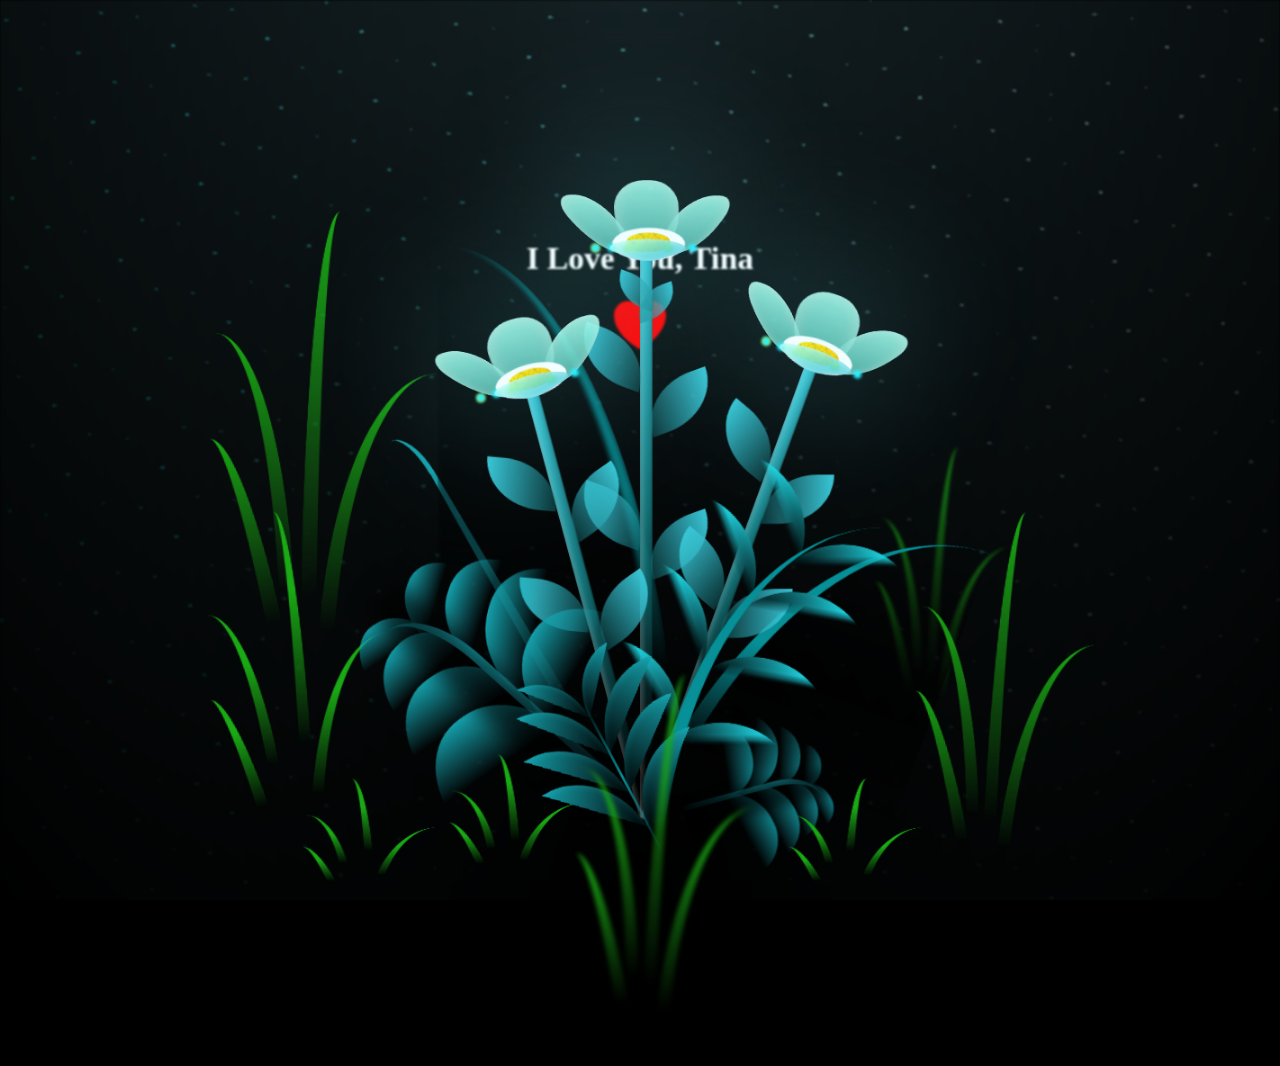
==== commit 825cc94b: "Update Heart" ====
--- a/index.html
+++ b/index.html
@@ -6,71 +6,395 @@
 -->
 <!DOCTYPE html>
 <html lang="en">
-  <head>
-    <meta charset="UTF-8" />
-    <meta name="viewport" content="width=device-width, initial-scale=1.0" />
-    <title>For You 💐🌸</title>
-    <link rel="stylesheet" href="style.css" />
-  </head>
-  <body class="not-loaded">
-    <div class="flower">
-      <div class="f-wrapper">
-        <div class="flower__line"></div>
-        <div class="f">
-          <div class="flower__leaf flower__leaf--1"></div>
-          <div class="flower__leaf flower__leaf--2"></div>
-          <div class="flower__leaf flower__leaf--3"></div>
-          <div class="flower__leaf flower__leaf--4"></div>
-          <div class="flower__leaf flower__leaf--5"></div>
-          <div class="flower__leaf flower__leaf--6"></div>
-          <div class="flower__leaf flower__leaf--7"></div>
-          <div
-            class="flower__leaf flower__leaf--8 flower__fall-down--yellow"
-          ></div>
+    <head>
+        <meta charset="UTF-8" />
+        <meta name="viewport" content="width=device-width, initial-scale=1.0" />
+        <title>For You 💐🌸</title>
+        <link rel="stylesheet" href="style.css" />
+    </head>
+    <body class="not-loaded">
+        <div class="night">
+            <div
+                style="
+                    display: flex;
+                    flex-direction: column;
+                    padding-top: 15rem;
+                    width: 100%;
+                    align-items: center;
+                    justify-content: center;
+                "
+            >
+                <h1
+                    style="
+                        color: white;
+                        margin-bottom: 1rem;
+                        font-weight: bolder;
+                    "
+                >
+                    I Love You, Tina
+                </h1>
+                <span class="heart">
+                    <svg
+                        xmlns="http://www.w3.org/2000/svg"
+                        viewBox="0 0 24 24"
+                        fill="currentColor"
+                        style="color: red; height: 4rem"
+                    >
+                        <path
+                            d="m11.645 20.91-.007-.003-.022-.012a15.247 15.247 0 0 1-.383-.218 25.18 25.18 0 0 1-4.244-3.17C4.688 15.36 2.25 12.174 2.25 8.25 2.25 5.322 4.714 3 7.688 3A5.5 5.5 0 0 1 12 5.052 5.5 5.5 0 0 1 16.313 3c2.973 0 5.437 2.322 5.437 5.25 0 3.925-2.438 7.111-4.739 9.256a25.175 25.175 0 0 1-4.244 3.17 15.247 15.247 0 0 1-.383.219l-.022.012-.007.004-.003.001a.752.752 0 0 1-.704 0l-.003-.001Z"
+                        />
+                    </svg>
+                </span>
+            </div>
         </div>
-      </div>
-
-      <div class="f-wrapper f-wrapper--2">
-        <div class="flower__line"></div>
-        <div class="f">
-          <div class="flower__leaf flower__leaf--1"></div>
-          <div class="flower__leaf flower__leaf--2"></div>
-          <div class="flower__leaf flower__leaf--3"></div>
-          <div class="flower__leaf flower__leaf--4"></div>
-          <div class="flower__leaf flower__leaf--5"></div>
-          <div class="flower__leaf flower__leaf--6"></div>
-          <div class="flower__leaf flower__leaf--7"></div>
-          <div
-            class="flower__leaf flower__leaf--8 flower__fall-down--pink"
-          ></div>
+        <div class="flowers">
+            <div class="flower flower--1">
+                <div class="flower__leafs flower__leafs--1">
+                    <div class="flower__leaf flower__leaf--1"></div>
+                    <div class="flower__leaf flower__leaf--2"></div>
+                    <div class="flower__leaf flower__leaf--3"></div>
+                    <div class="flower__leaf flower__leaf--4"></div>
+                    <div class="flower__white-circle"></div>
+
+                    <div class="flower__light flower__light--1"></div>
+                    <div class="flower__light flower__light--2"></div>
+                    <div class="flower__light flower__light--3"></div>
+                    <div class="flower__light flower__light--4"></div>
+                    <div class="flower__light flower__light--5"></div>
+                    <div class="flower__light flower__light--6"></div>
+                    <div class="flower__light flower__light--7"></div>
+                    <div class="flower__light flower__light--8"></div>
+                </div>
+                <div class="flower__line">
+                    <div class="flower__line__leaf flower__line__leaf--1"></div>
+                    <div class="flower__line__leaf flower__line__leaf--2"></div>
+                    <div class="flower__line__leaf flower__line__leaf--3"></div>
+                    <div class="flower__line__leaf flower__line__leaf--4"></div>
+                    <div class="flower__line__leaf flower__line__leaf--5"></div>
+                    <div class="flower__line__leaf flower__line__leaf--6"></div>
+                </div>
+            </div>
+
+            <div class="flower flower--2">
+                <div class="flower__leafs flower__leafs--2">
+                    <div class="flower__leaf flower__leaf--1"></div>
+                    <div class="flower__leaf flower__leaf--2"></div>
+                    <div class="flower__leaf flower__leaf--3"></div>
+                    <div class="flower__leaf flower__leaf--4"></div>
+                    <div class="flower__white-circle"></div>
+
+                    <div class="flower__light flower__light--1"></div>
+                    <div class="flower__light flower__light--2"></div>
+                    <div class="flower__light flower__light--3"></div>
+                    <div class="flower__light flower__light--4"></div>
+                    <div class="flower__light flower__light--5"></div>
+                    <div class="flower__light flower__light--6"></div>
+                    <div class="flower__light flower__light--7"></div>
+                    <div class="flower__light flower__light--8"></div>
+                </div>
+                <div class="flower__line">
+                    <div class="flower__line__leaf flower__line__leaf--1"></div>
+                    <div class="flower__line__leaf flower__line__leaf--2"></div>
+                    <div class="flower__line__leaf flower__line__leaf--3"></div>
+                    <div class="flower__line__leaf flower__line__leaf--4"></div>
+                </div>
+            </div>
+
+            <div class="flower flower--3">
+                <div class="flower__leafs flower__leafs--3">
+                    <div class="flower__leaf flower__leaf--1"></div>
+                    <div class="flower__leaf flower__leaf--2"></div>
+                    <div class="flower__leaf flower__leaf--3"></div>
+                    <div class="flower__leaf flower__leaf--4"></div>
+                    <div class="flower__white-circle"></div>
+
+                    <div class="flower__light flower__light--1"></div>
+                    <div class="flower__light flower__light--2"></div>
+                    <div class="flower__light flower__light--3"></div>
+                    <div class="flower__light flower__light--4"></div>
+                    <div class="flower__light flower__light--5"></div>
+                    <div class="flower__light flower__light--6"></div>
+                    <div class="flower__light flower__light--7"></div>
+                    <div class="flower__light flower__light--8"></div>
+                </div>
+                <div class="flower__line">
+                    <div class="flower__line__leaf flower__line__leaf--1"></div>
+                    <div class="flower__line__leaf flower__line__leaf--2"></div>
+                    <div class="flower__line__leaf flower__line__leaf--3"></div>
+                    <div class="flower__line__leaf flower__line__leaf--4"></div>
+                </div>
+            </div>
+
+            <div class="grow-ans" style="--d: 1.2s">
+                <div class="flower__g-long">
+                    <div class="flower__g-long__top"></div>
+                    <div class="flower__g-long__bottom"></div>
+                </div>
+            </div>
+
+            <div class="growing-grass">
+                <div class="flower__grass flower__grass--1">
+                    <div class="flower__grass--top"></div>
+                    <div class="flower__grass--bottom"></div>
+                    <div
+                        class="flower__grass__leaf flower__grass__leaf--1"
+                    ></div>
+                    <div
+                        class="flower__grass__leaf flower__grass__leaf--2"
+                    ></div>
+                    <div
+                        class="flower__grass__leaf flower__grass__leaf--3"
+                    ></div>
+                    <div
+                        class="flower__grass__leaf flower__grass__leaf--4"
+                    ></div>
+                    <div
+                        class="flower__grass__leaf flower__grass__leaf--5"
+                    ></div>
+                    <div
+                        class="flower__grass__leaf flower__grass__leaf--6"
+                    ></div>
+                    <div
+                        class="flower__grass__leaf flower__grass__leaf--7"
+                    ></div>
+                    <div
+                        class="flower__grass__leaf flower__grass__leaf--8"
+                    ></div>
+                    <div class="flower__grass__overlay"></div>
+                </div>
+            </div>
+
+            <div class="growing-grass">
+                <div class="flower__grass flower__grass--2">
+                    <div class="flower__grass--top"></div>
+                    <div class="flower__grass--bottom"></div>
+                    <div
+                        class="flower__grass__leaf flower__grass__leaf--1"
+                    ></div>
+                    <div
+                        class="flower__grass__leaf flower__grass__leaf--2"
+                    ></div>
+                    <div
+                        class="flower__grass__leaf flower__grass__leaf--3"
+                    ></div>
+                    <div
+                        class="flower__grass__leaf flower__grass__leaf--4"
+                    ></div>
+                    <div
+                        class="flower__grass__leaf flower__grass__leaf--5"
+                    ></div>
+                    <div
+                        class="flower__grass__leaf flower__grass__leaf--6"
+                    ></div>
+                    <div
+                        class="flower__grass__leaf flower__grass__leaf--7"
+                    ></div>
+                    <div
+                        class="flower__grass__leaf flower__grass__leaf--8"
+                    ></div>
+                    <div class="flower__grass__overlay"></div>
+                </div>
+            </div>
+
+            <div class="grow-ans" style="--d: 2.4s">
+                <div class="flower__g-right flower__g-right--1">
+                    <div class="leaf"></div>
+                </div>
+            </div>
+
+            <div class="grow-ans" style="--d: 2.8s">
+                <div class="flower__g-right flower__g-right--2">
+                    <div class="leaf"></div>
+                </div>
+            </div>
+
+            <div class="grow-ans" style="--d: 2.8s">
+                <div class="flower__g-front">
+                    <div
+                        class="flower__g-front__leaf-wrapper flower__g-front__leaf-wrapper--1"
+                    >
+                        <div class="flower__g-front__leaf"></div>
+                    </div>
+                    <div
+                        class="flower__g-front__leaf-wrapper flower__g-front__leaf-wrapper--2"
+                    >
+                        <div class="flower__g-front__leaf"></div>
+                    </div>
+                    <div
+                        class="flower__g-front__leaf-wrapper flower__g-front__leaf-wrapper--3"
+                    >
+                        <div class="flower__g-front__leaf"></div>
+                    </div>
+                    <div
+                        class="flower__g-front__leaf-wrapper flower__g-front__leaf-wrapper--4"
+                    >
+                        <div class="flower__g-front__leaf"></div>
+                    </div>
+                    <div
+                        class="flower__g-front__leaf-wrapper flower__g-front__leaf-wrapper--5"
+                    >
+                        <div class="flower__g-front__leaf"></div>
+                    </div>
+                    <div
+                        class="flower__g-front__leaf-wrapper flower__g-front__leaf-wrapper--6"
+                    >
+                        <div class="flower__g-front__leaf"></div>
+                    </div>
+                    <div
+                        class="flower__g-front__leaf-wrapper flower__g-front__leaf-wrapper--7"
+                    >
+                        <div class="flower__g-front__leaf"></div>
+                    </div>
+                    <div
+                        class="flower__g-front__leaf-wrapper flower__g-front__leaf-wrapper--8"
+                    >
+                        <div class="flower__g-front__leaf"></div>
+                    </div>
+                    <div class="flower__g-front__line"></div>
+                </div>
+            </div>
+
+            <div class="grow-ans" style="--d: 3.2s">
+                <div class="flower__g-fr">
+                    <div class="leaf"></div>
+                    <div class="flower__g-fr__leaf flower__g-fr__leaf--1"></div>
+                    <div class="flower__g-fr__leaf flower__g-fr__leaf--2"></div>
+                    <div class="flower__g-fr__leaf flower__g-fr__leaf--3"></div>
+                    <div class="flower__g-fr__leaf flower__g-fr__leaf--4"></div>
+                    <div class="flower__g-fr__leaf flower__g-fr__leaf--5"></div>
+                    <div class="flower__g-fr__leaf flower__g-fr__leaf--6"></div>
+                    <div class="flower__g-fr__leaf flower__g-fr__leaf--7"></div>
+                    <div class="flower__g-fr__leaf flower__g-fr__leaf--8"></div>
+                </div>
+            </div>
+
+            <div class="long-g long-g--0">
+                <div class="grow-ans" style="--d: 3s">
+                    <div class="leaf leaf--0"></div>
+                </div>
+                <div class="grow-ans" style="--d: 2.2s">
+                    <div class="leaf leaf--1"></div>
+                </div>
+                <div class="grow-ans" style="--d: 3.4s">
+                    <div class="leaf leaf--2"></div>
+                </div>
+                <div class="grow-ans" style="--d: 3.6s">
+                    <div class="leaf leaf--3"></div>
+                </div>
+            </div>
+
+            <div class="long-g long-g--1">
+                <div class="grow-ans" style="--d: 3.6s">
+                    <div class="leaf leaf--0"></div>
+                </div>
+                <div class="grow-ans" style="--d: 3.8s">
+                    <div class="leaf leaf--1"></div>
+                </div>
+                <div class="grow-ans" style="--d: 4s">
+                    <div class="leaf leaf--2"></div>
+                </div>
+                <div class="grow-ans" style="--d: 4.2s">
+                    <div class="leaf leaf--3"></div>
+                </div>
+            </div>
+
+            <div class="long-g long-g--2">
+                <div class="grow-ans" style="--d: 4s">
+                    <div class="leaf leaf--0"></div>
+                </div>
+                <div class="grow-ans" style="--d: 4.2s">
+                    <div class="leaf leaf--1"></div>
+                </div>
+                <div class="grow-ans" style="--d: 4.4s">
+                    <div class="leaf leaf--2"></div>
+                </div>
+                <div class="grow-ans" style="--d: 4.6s">
+                    <div class="leaf leaf--3"></div>
+                </div>
+            </div>
+
+            <div class="long-g long-g--3">
+                <div class="grow-ans" style="--d: 4s">
+                    <div class="leaf leaf--0"></div>
+                </div>
+                <div class="grow-ans" style="--d: 4.2s">
+                    <div class="leaf leaf--1"></div>
+                </div>
+                <div class="grow-ans" style="--d: 3s">
+                    <div class="leaf leaf--2"></div>
+                </div>
+                <div class="grow-ans" style="--d: 3.6s">
+                    <div class="leaf leaf--3"></div>
+                </div>
+            </div>
+
+            <div class="long-g long-g--4">
+                <div class="grow-ans" style="--d: 4s">
+                    <div class="leaf leaf--0"></div>
+                </div>
+                <div class="grow-ans" style="--d: 4.2s">
+                    <div class="leaf leaf--1"></div>
+                </div>
+                <div class="grow-ans" style="--d: 3s">
+                    <div class="leaf leaf--2"></div>
+                </div>
+                <div class="grow-ans" style="--d: 3.6s">
+                    <div class="leaf leaf--3"></div>
+                </div>
+            </div>
+
+            <div class="long-g long-g--5">
+                <div class="grow-ans" style="--d: 4s">
+                    <div class="leaf leaf--0"></div>
+                </div>
+                <div class="grow-ans" style="--d: 4.2s">
+                    <div class="leaf leaf--1"></div>
+                </div>
+                <div class="grow-ans" style="--d: 3s">
+                    <div class="leaf leaf--2"></div>
+                </div>
+                <div class="grow-ans" style="--d: 3.6s">
+                    <div class="leaf leaf--3"></div>
+                </div>
+            </div>
+
+            <div class="long-g long-g--6">
+                <div class="grow-ans" style="--d: 4.2s">
+                    <div class="leaf leaf--0"></div>
+                </div>
+                <div class="grow-ans" style="--d: 4.4s">
+                    <div class="leaf leaf--1"></div>
+                </div>
+                <div class="grow-ans" style="--d: 4.6s">
+                    <div class="leaf leaf--2"></div>
+                </div>
+                <div class="grow-ans" style="--d: 4.8s">
+                    <div class="leaf leaf--3"></div>
+                </div>
+            </div>
+
+            <div class="long-g long-g--7">
+                <div class="grow-ans" style="--d: 3s">
+                    <div class="leaf leaf--0"></div>
+                </div>
+                <div class="grow-ans" style="--d: 3.2s">
+                    <div class="leaf leaf--1"></div>
+                </div>
+                <div class="grow-ans" style="--d: 3.5s">
+                    <div class="leaf leaf--2"></div>
+                </div>
+                <div class="grow-ans" style="--d: 3.6s">
+                    <div class="leaf leaf--3"></div>
+                </div>
+            </div>
         </div>
-      </div>
-
-      <div class="f-wrapper f-wrapper--3">
-        <div class="flower__line"></div>
-        <div class="f">
-          <div class="flower__leaf flower__leaf--1"></div>
-          <div class="flower__leaf flower__leaf--2"></div>
-          <div class="flower__leaf flower__leaf--3"></div>
-          <div class="flower__leaf flower__leaf--4"></div>
-          <div class="flower__leaf flower__leaf--5"></div>
-          <div class="flower__leaf flower__leaf--6"></div>
-          <div class="flower__leaf flower__leaf--7"></div>
-          <div
-            class="flower__leaf flower__leaf--8 flower__fall-down--purple"
-          ></div>
-        </div>
-      </div>
-      <div class="flower__glass"></div>
-    </div>
-
-    <script>
-      onload = () => {
-        const c = setTimeout(() => {
-          document.body.classList.remove("not-loaded");
-          clearTimeout(c);
-        }, 1000);
-      };
-    </script>
-  </body>
+        <script>
+            onload = () => {
+                const c = setTimeout(() => {
+                    document.body.classList.remove("not-loaded");
+                    clearTimeout(c);
+                }, 1000);
+            };
+        </script>
+    </body>
 </html>
--- a/style.css
+++ b/style.css
@@ -1,350 +1,1233 @@
 *,
 *::after,
 *::before {
-  padding: 0;
-  margin: 0;
-  box-sizing: border-box;
+    padding: 0;
+    margin: 0;
+    box-sizing: border-box;
 }
 
 :root {
-  --color-bg: linear-gradient(to top, #010329, #000005);
-  --color-glass: linear-gradient(to left, #142544, #1a9092);
-  --color-water: linear-gradient(to left, #142544, #1b6d6e);
+    --dark-color: #000;
 }
 
 body {
-  background-image: var(--color-bg);
-  min-height: 100vh;
-  display: flex;
-  justify-content: center;
-  align-items: flex-end;
-  overflow: hidden;
+    display: flex;
+    align-items: flex-end;
+    justify-content: center;
+    min-height: 100vh;
+    background-color: var(--dark-color);
+    overflow: hidden;
+    perspective: 1000px;
+}
+
+.night {
+    position: fixed;
+    left: 50%;
+    top: 0;
+    transform: translateX(-50%);
+    width: 100%;
+    height: 100%;
+    filter: blur(0.1vmin);
+    background-image: radial-gradient(
+            ellipse at top,
+            transparent 0%,
+            var(--dark-color)
+        ),
+        radial-gradient(
+            ellipse at bottom,
+            var(--dark-color),
+            rgba(145, 233, 255, 0.2)
+        ),
+        repeating-linear-gradient(
+            220deg,
+            black 0px,
+            black 19px,
+            transparent 19px,
+            transparent 22px
+        ),
+        repeating-linear-gradient(
+            189deg,
+            black 0px,
+            black 19px,
+            transparent 19px,
+            transparent 22px
+        ),
+        repeating-linear-gradient(
+            148deg,
+            black 0px,
+            black 19px,
+            transparent 19px,
+            transparent 22px
+        ),
+        linear-gradient(90deg, #00fffa, #f0f0f0);
+}
+
+.flowers {
+    position: relative;
+    transform: scale(0.9);
 }
 
 .flower {
-  position: relative;
+    position: absolute;
+    bottom: 10vmin;
+    transform-origin: bottom center;
+    z-index: 10;
+    --fl-speed: 1800ms;
+}
+.flower--1 {
+    animation: moving-flower-1 4s linear infinite;
+}
+.flower--1 .flower__line {
+    height: 70vmin;
+    animation-delay: 0.3s;
+}
+.flower--1 .flower__line__leaf--1 {
+    animation: blooming-leaf-right var(--fl-speed) 1.6s backwards;
+}
+.flower--1 .flower__line__leaf--2 {
+    animation: blooming-leaf-right var(--fl-speed) 1.4s backwards;
+}
+.flower--1 .flower__line__leaf--3 {
+    animation: blooming-leaf-left var(--fl-speed) 1.2s backwards;
+}
+.flower--1 .flower__line__leaf--4 {
+    animation: blooming-leaf-left var(--fl-speed) 1s backwards;
+}
+.flower--1 .flower__line__leaf--5 {
+    animation: blooming-leaf-right var(--fl-speed) 1.8s backwards;
+}
+.flower--1 .flower__line__leaf--6 {
+    animation: blooming-leaf-left var(--fl-speed) 2s backwards;
+}
+.flower--2 {
+    left: 50%;
+    transform: rotate(20deg);
+    animation: moving-flower-2 4s linear infinite;
+}
+.flower--2 .flower__line {
+    height: 60vmin;
+    animation-delay: 0.6s;
+}
+.flower--2 .flower__line__leaf--1 {
+    animation: blooming-leaf-right var(--fl-speed) 1.9s backwards;
+}
+.flower--2 .flower__line__leaf--2 {
+    animation: blooming-leaf-right var(--fl-speed) 1.7s backwards;
+}
+.flower--2 .flower__line__leaf--3 {
+    animation: blooming-leaf-left var(--fl-speed) 1.5s backwards;
+}
+.flower--2 .flower__line__leaf--4 {
+    animation: blooming-leaf-left var(--fl-speed) 1.3s backwards;
+}
+.flower--3 {
+    left: 50%;
+    transform: rotate(-15deg);
+    animation: moving-flower-3 4s linear infinite;
+}
+.flower--3 .flower__line {
+    animation-delay: 0.9s;
+}
+.flower--3 .flower__line__leaf--1 {
+    animation: blooming-leaf-right var(--fl-speed) 2.5s backwards;
+}
+.flower--3 .flower__line__leaf--2 {
+    animation: blooming-leaf-right var(--fl-speed) 2.3s backwards;
+}
+.flower--3 .flower__line__leaf--3 {
+    animation: blooming-leaf-left var(--fl-speed) 2.1s backwards;
+}
+.flower--3 .flower__line__leaf--4 {
+    animation: blooming-leaf-left var(--fl-speed) 1.9s backwards;
+}
+.flower__leafs {
+    position: relative;
+    animation: blooming-flower 2s backwards;
+}
+.flower__leafs--1 {
+    animation-delay: 1.1s;
+}
+.flower__leafs--2 {
+    animation-delay: 1.4s;
+}
+.flower__leafs--3 {
+    animation-delay: 1.7s;
+}
+.flower__leafs::after {
+    content: "";
+    position: absolute;
+    left: 0;
+    top: 0;
+    transform: translate(-50%, -100%);
+    width: 8vmin;
+    height: 8vmin;
+    background-color: #6bf0ff;
+    filter: blur(10vmin);
+}
+.flower__leaf {
+    position: absolute;
+    bottom: 0;
+    left: 50%;
+    width: 8vmin;
+    height: 11vmin;
+    border-radius: 51% 49% 47% 53%/44% 45% 55% 69%;
+    background-color: #a7ffee;
+    background-image: linear-gradient(to top, #54b8aa, #a7ffee);
+    transform-origin: bottom center;
+    opacity: 0.9;
+    box-shadow: inset 0 0 2vmin rgba(255, 255, 255, 0.5);
+}
+.flower__leaf--1 {
+    transform: translate(-10%, 1%) rotateY(40deg) rotateX(-50deg);
+}
+.flower__leaf--2 {
+    transform: translate(-50%, -4%) rotateX(40deg);
+}
+.flower__leaf--3 {
+    transform: translate(-90%, 0%) rotateY(45deg) rotateX(50deg);
+}
+.flower__leaf--4 {
+    width: 8vmin;
+    height: 8vmin;
+    transform-origin: bottom left;
+    border-radius: 4vmin 10vmin 4vmin 4vmin;
+    transform: translate(0%, 18%) rotateX(70deg) rotate(-43deg);
+    background-image: linear-gradient(to top, #39c6d6, #a7ffee);
+    z-index: 1;
+    opacity: 0.8;
+}
+.flower__white-circle {
+    position: absolute;
+    left: -3.5vmin;
+    top: -3vmin;
+    width: 9vmin;
+    height: 4vmin;
+    border-radius: 50%;
+    background-color: #fff;
+}
+.flower__white-circle::after {
+    content: "";
+    position: absolute;
+    left: 50%;
+    top: 45%;
+    transform: translate(-50%, -50%);
+    width: 60%;
+    height: 60%;
+    border-radius: inherit;
+    background-image: repeating-linear-gradient(
+            135deg,
+            rgba(0, 0, 0, 0.03) 0px,
+            rgba(0, 0, 0, 0.03) 1px,
+            transparent 1px,
+            transparent 12px
+        ),
+        repeating-linear-gradient(
+            45deg,
+            rgba(0, 0, 0, 0.03) 0px,
+            rgba(0, 0, 0, 0.03) 1px,
+            transparent 1px,
+            transparent 12px
+        ),
+        repeating-linear-gradient(
+            67.5deg,
+            rgba(0, 0, 0, 0.03) 0px,
+            rgba(0, 0, 0, 0.03) 1px,
+            transparent 1px,
+            transparent 12px
+        ),
+        repeating-linear-gradient(
+            135deg,
+            rgba(0, 0, 0, 0.03) 0px,
+            rgba(0, 0, 0, 0.03) 1px,
+            transparent 1px,
+            transparent 12px
+        ),
+        repeating-linear-gradient(
+            45deg,
+            rgba(0, 0, 0, 0.03) 0px,
+            rgba(0, 0, 0, 0.03) 1px,
+            transparent 1px,
+            transparent 12px
+        ),
+        repeating-linear-gradient(
+            112.5deg,
+            rgba(0, 0, 0, 0.03) 0px,
+            rgba(0, 0, 0, 0.03) 1px,
+            transparent 1px,
+            transparent 12px
+        ),
+        repeating-linear-gradient(
+            112.5deg,
+            rgba(0, 0, 0, 0.03) 0px,
+            rgba(0, 0, 0, 0.03) 1px,
+            transparent 1px,
+            transparent 12px
+        ),
+        repeating-linear-gradient(
+            45deg,
+            rgba(0, 0, 0, 0.03) 0px,
+            rgba(0, 0, 0, 0.03) 1px,
+            transparent 1px,
+            transparent 12px
+        ),
+        repeating-linear-gradient(
+            22.5deg,
+            rgba(0, 0, 0, 0.03) 0px,
+            rgba(0, 0, 0, 0.03) 1px,
+            transparent 1px,
+            transparent 12px
+        ),
+        repeating-linear-gradient(
+            45deg,
+            rgba(0, 0, 0, 0.03) 0px,
+            rgba(0, 0, 0, 0.03) 1px,
+            transparent 1px,
+            transparent 12px
+        ),
+        repeating-linear-gradient(
+            22.5deg,
+            rgba(0, 0, 0, 0.03) 0px,
+            rgba(0, 0, 0, 0.03) 1px,
+            transparent 1px,
+            transparent 12px
+        ),
+        repeating-linear-gradient(
+            135deg,
+            rgba(0, 0, 0, 0.03) 0px,
+            rgba(0, 0, 0, 0.03) 1px,
+            transparent 1px,
+            transparent 12px
+        ),
+        repeating-linear-gradient(
+            157.5deg,
+            rgba(0, 0, 0, 0.03) 0px,
+            rgba(0, 0, 0, 0.03) 1px,
+            transparent 1px,
+            transparent 12px
+        ),
+        repeating-linear-gradient(
+            67.5deg,
+            rgba(0, 0, 0, 0.03) 0px,
+            rgba(0, 0, 0, 0.03) 1px,
+            transparent 1px,
+            transparent 12px
+        ),
+        repeating-linear-gradient(
+            67.5deg,
+            rgba(0, 0, 0, 0.03) 0px,
+            rgba(0, 0, 0, 0.03) 1px,
+            transparent 1px,
+            transparent 12px
+        ),
+        linear-gradient(90deg, #ffeb12, #ffce00);
+}
+.flower__line {
+    height: 55vmin;
+    width: 1.5vmin;
+    background-image: linear-gradient(
+            to left,
+            rgba(0, 0, 0, 0.2),
+            transparent,
+            rgba(255, 255, 255, 0.2)
+        ),
+        linear-gradient(to top, transparent 10%, #14757a, #39c6d6);
+    box-shadow: inset 0 0 2px rgba(0, 0, 0, 0.5);
+    animation: grow-flower-tree 4s backwards;
+}
+.flower__line__leaf {
+    --w: 7vmin;
+    --h: calc(var(--w) + 2vmin);
+    position: absolute;
+    top: 20%;
+    left: 90%;
+    width: var(--w);
+    height: var(--h);
+    border-top-right-radius: var(--h);
+    border-bottom-left-radius: var(--h);
+    background-image: linear-gradient(to top, rgba(20, 117, 122, 0.4), #39c6d6);
+}
+.flower__line__leaf--1 {
+    transform: rotate(70deg) rotateY(30deg);
+}
+.flower__line__leaf--2 {
+    top: 45%;
+    transform: rotate(70deg) rotateY(30deg);
+}
+.flower__line__leaf--3,
+.flower__line__leaf--4,
+.flower__line__leaf--6 {
+    border-top-right-radius: 0;
+    border-bottom-left-radius: 0;
+    border-top-left-radius: var(--h);
+    border-bottom-right-radius: var(--h);
+    left: -460%;
+    top: 12%;
+    transform: rotate(-70deg) rotateY(30deg);
+}
+.flower__line__leaf--4 {
+    top: 40%;
+}
+.flower__line__leaf--5 {
+    top: 0;
+    transform-origin: left;
+    transform: rotate(70deg) rotateY(30deg) scale(0.6);
+}
+.flower__line__leaf--6 {
+    top: -2%;
+    left: -450%;
+    transform-origin: right;
+    transform: rotate(-70deg) rotateY(30deg) scale(0.6);
+}
+.flower__light {
+    position: absolute;
+    bottom: 0vmin;
+    width: 1vmin;
+    height: 1vmin;
+    background-color: #fffb00;
+    border-radius: 50%;
+    filter: blur(0.2vmin);
+    animation: light-ans 4s linear infinite backwards;
+}
+.flower__light:nth-child(odd) {
+    background-color: #23f0ff;
+}
+.flower__light--1 {
+    left: -2vmin;
+    animation-delay: 1s;
+}
+.flower__light--2 {
+    left: 3vmin;
+    animation-delay: 0.5s;
+}
+.flower__light--3 {
+    left: -6vmin;
+    animation-delay: 0.3s;
+}
+.flower__light--4 {
+    left: 6vmin;
+    animation-delay: 0.9s;
+}
+.flower__light--5 {
+    left: -1vmin;
+    animation-delay: 1.5s;
+}
+.flower__light--6 {
+    left: -4vmin;
+    animation-delay: 3s;
+}
+.flower__light--7 {
+    left: 3vmin;
+    animation-delay: 2s;
+}
+.flower__light--8 {
+    left: -6vmin;
+    animation-delay: 3.5s;
+}
+.flower__grass {
+    --c: #159faa;
+    --line-w: 1.5vmin;
+    position: absolute;
+    bottom: 12vmin;
+    left: -7vmin;
+    display: flex;
+    flex-direction: column;
+    align-items: flex-end;
+    z-index: 20;
+    transform-origin: bottom center;
+    transform: rotate(-48deg) rotateY(40deg);
+}
+.flower__grass--1 {
+    animation: moving-grass 2s linear infinite;
+}
+.flower__grass--2 {
+    left: 2vmin;
+    bottom: 10vmin;
+    transform: scale(0.5) rotate(75deg) rotateX(10deg) rotateY(-200deg);
+    opacity: 0.8;
+    z-index: 0;
+    animation: moving-grass--2 1.5s linear infinite;
+}
+.flower__grass--top {
+    width: 7vmin;
+    height: 10vmin;
+    border-top-right-radius: 100%;
+    border-right: var(--line-w) solid var(--c);
+    transform-origin: bottom center;
+    transform: rotate(-2deg);
+}
+.flower__grass--bottom {
+    margin-top: -2px;
+    width: var(--line-w);
+    height: 25vmin;
+    background-image: linear-gradient(to top, transparent, var(--c));
+}
+.flower__grass__leaf {
+    --size: 10vmin;
+    position: absolute;
+    width: calc(var(--size) * 2.1);
+    height: var(--size);
+    border-top-left-radius: var(--size);
+    border-top-right-radius: var(--size);
+    background-image: linear-gradient(
+        to top,
+        transparent,
+        transparent 30%,
+        var(--c)
+    );
+    z-index: 100;
+}
+.flower__grass__leaf--1 {
+    top: -6%;
+    left: 30%;
+    --size: 6vmin;
+    transform: rotate(-20deg);
+    animation: growing-grass-ans--1 2s 2.6s backwards;
+}
+@keyframes growing-grass-ans--1 {
+    0% {
+        transform-origin: bottom left;
+        transform: rotate(-20deg) scale(0);
+    }
+}
+.flower__grass__leaf--2 {
+    top: -5%;
+    left: -110%;
+    --size: 6vmin;
+    transform: rotate(10deg);
+    animation: growing-grass-ans--2 2s 2.4s linear backwards;
+}
+@keyframes growing-grass-ans--2 {
+    0% {
+        transform-origin: bottom right;
+        transform: rotate(10deg) scale(0);
+    }
+}
+.flower__grass__leaf--3 {
+    top: 5%;
+    left: 60%;
+    --size: 8vmin;
+    transform: rotate(-18deg) rotateX(-20deg);
+    animation: growing-grass-ans--3 2s 2.2s linear backwards;
+}
+@keyframes growing-grass-ans--3 {
+    0% {
+        transform-origin: bottom left;
+        transform: rotate(-18deg) rotateX(-20deg) scale(0);
+    }
+}
+.flower__grass__leaf--4 {
+    top: 6%;
+    left: -135%;
+    --size: 8vmin;
+    transform: rotate(2deg);
+    animation: growing-grass-ans--4 2s 2s linear backwards;
+}
+@keyframes growing-grass-ans--4 {
+    0% {
+        transform-origin: bottom right;
+        transform: rotate(2deg) scale(0);
+    }
+}
+.flower__grass__leaf--5 {
+    top: 20%;
+    left: 60%;
+    --size: 10vmin;
+    transform: rotate(-24deg) rotateX(-20deg);
+    animation: growing-grass-ans--5 2s 1.8s linear backwards;
+}
+@keyframes growing-grass-ans--5 {
+    0% {
+        transform-origin: bottom left;
+        transform: rotate(-24deg) rotateX(-20deg) scale(0);
+    }
+}
+.flower__grass__leaf--6 {
+    top: 22%;
+    left: -180%;
+    --size: 10vmin;
+    transform: rotate(10deg);
+    animation: growing-grass-ans--6 2s 1.6s linear backwards;
+}
+@keyframes growing-grass-ans--6 {
+    0% {
+        transform-origin: bottom right;
+        transform: rotate(10deg) scale(0);
+    }
+}
+.flower__grass__leaf--7 {
+    top: 39%;
+    left: 70%;
+    --size: 10vmin;
+    transform: rotate(-10deg);
+    animation: growing-grass-ans--7 2s 1.4s linear backwards;
+}
+@keyframes growing-grass-ans--7 {
+    0% {
+        transform-origin: bottom left;
+        transform: rotate(-10deg) scale(0);
+    }
+}
+.flower__grass__leaf--8 {
+    top: 40%;
+    left: -215%;
+    --size: 11vmin;
+    transform: rotate(10deg);
+    animation: growing-grass-ans--8 2s 1.2s linear backwards;
+}
+@keyframes growing-grass-ans--8 {
+    0% {
+        transform-origin: bottom right;
+        transform: rotate(10deg) scale(0);
+    }
+}
+.flower__grass__overlay {
+    position: absolute;
+    top: -10%;
+    right: 0%;
+    width: 100%;
+    height: 100%;
+    background-color: rgba(0, 0, 0, 0.6);
+    filter: blur(1.5vmin);
+    z-index: 100;
+}
+.flower__g-long {
+    --w: 2vmin;
+    --h: 6vmin;
+    --c: #159faa;
+    position: absolute;
+    bottom: 10vmin;
+    left: -3vmin;
+    transform-origin: bottom center;
+    transform: rotate(-30deg) rotateY(-20deg);
+    display: flex;
+    flex-direction: column;
+    align-items: flex-end;
+    animation: flower-g-long-ans 3s linear infinite;
+}
+@keyframes flower-g-long-ans {
+    0%,
+    100% {
+        transform: rotate(-30deg) rotateY(-20deg);
+    }
+    50% {
+        transform: rotate(-32deg) rotateY(-20deg);
+    }
+}
+.flower__g-long__top {
+    top: calc(var(--h) * -1);
+    width: calc(var(--w) + 1vmin);
+    height: var(--h);
+    border-top-right-radius: 100%;
+    border-right: 0.7vmin solid var(--c);
+    transform: translate(-0.7vmin, 1vmin);
+}
+.flower__g-long__bottom {
+    width: var(--w);
+    height: 50vmin;
+    transform-origin: bottom center;
+    background-image: linear-gradient(to top, transparent 30%, var(--c));
+    box-shadow: inset 0 0 2px rgba(0, 0, 0, 0.5);
+    clip-path: polygon(35% 0, 65% 1%, 100% 100%, 0% 100%);
+}
+.flower__g-right {
+    position: absolute;
+    bottom: 6vmin;
+    left: -2vmin;
+    transform-origin: bottom left;
+    transform: rotate(20deg);
+}
+.flower__g-right .leaf {
+    width: 30vmin;
+    height: 50vmin;
+    border-top-left-radius: 100%;
+    border-left: 2vmin solid #079097;
+    background-image: linear-gradient(
+        to bottom,
+        transparent,
+        var(--dark-color) 60%
+    );
+    -webkit-mask-image: linear-gradient(to top, transparent 30%, #079097 60%);
+}
+.flower__g-right--1 {
+    animation: flower-g-right-ans 2.5s linear infinite;
+}
+.flower__g-right--2 {
+    left: 5vmin;
+    transform: rotateY(-180deg);
+    animation: flower-g-right-ans--2 3s linear infinite;
+}
+.flower__g-right--2 .leaf {
+    height: 75vmin;
+    filter: blur(0.3vmin);
+    opacity: 0.8;
+}
+@keyframes flower-g-right-ans {
+    0%,
+    100% {
+        transform: rotate(20deg);
+    }
+    50% {
+        transform: rotate(24deg) rotateX(-20deg);
+    }
+}
+@keyframes flower-g-right-ans--2 {
+    0%,
+    100% {
+        transform: rotateY(-180deg) rotate(0deg) rotateX(-20deg);
+    }
+    50% {
+        transform: rotateY(-180deg) rotate(6deg) rotateX(-20deg);
+    }
+}
+.flower__g-front {
+    position: absolute;
+    bottom: 6vmin;
+    left: 2.5vmin;
+    z-index: 100;
+    transform-origin: bottom center;
+    transform: rotate(-28deg) rotateY(30deg) scale(1.04);
+    animation: flower__g-front-ans 2s linear infinite;
+}
+@keyframes flower__g-front-ans {
+    0%,
+    100% {
+        transform: rotate(-28deg) rotateY(30deg) scale(1.04);
+    }
+    50% {
+        transform: rotate(-35deg) rotateY(40deg) scale(1.04);
+    }
+}
+.flower__g-front__line {
+    width: 0.3vmin;
+    height: 20vmin;
+    background-image: linear-gradient(
+        to top,
+        transparent,
+        #079097,
+        transparent 100%
+    );
+    position: relative;
+}
+.flower__g-front__leaf-wrapper {
+    position: absolute;
+    top: 0;
+    left: 0;
+    transform-origin: bottom left;
+    transform: rotate(10deg);
+}
+.flower__g-front__leaf-wrapper:nth-child(even) {
+    left: 0vmin;
+    transform: rotateY(-180deg) rotate(5deg);
+    animation: flower__g-front__leaf-left-ans 1s ease-in backwards;
+}
+.flower__g-front__leaf-wrapper:nth-child(odd) {
+    animation: flower__g-front__leaf-ans 1s ease-in backwards;
+}
+.flower__g-front__leaf-wrapper--1 {
+    top: -8vmin;
+    transform: scale(0.7);
+    animation: flower__g-front__leaf-ans 1s 5.5s ease-in backwards !important;
+}
+.flower__g-front__leaf-wrapper--2 {
+    top: -8vmin;
+    transform: rotateY(-180deg) scale(0.7) !important;
+    animation: flower__g-front__leaf-left-ans-2 1s 4.6s ease-in backwards !important;
+}
+.flower__g-front__leaf-wrapper--3 {
+    top: -3vmin;
+    animation: flower__g-front__leaf-ans 1s 4.6s ease-in backwards;
+}
+.flower__g-front__leaf-wrapper--4 {
+    top: -3vmin;
+    transform: rotateY(-180deg) scale(0.9) !important;
+    animation: flower__g-front__leaf-left-ans-2 1s 4.6s ease-in backwards !important;
+}
+@keyframes flower__g-front__leaf-left-ans-2 {
+    0% {
+        transform: rotateY(-180deg) scale(0);
+    }
+}
+.flower__g-front__leaf-wrapper--5,
+.flower__g-front__leaf-wrapper--6 {
+    top: 2vmin;
+}
+.flower__g-front__leaf-wrapper--7,
+.flower__g-front__leaf-wrapper--8 {
+    top: 6.5vmin;
+}
+.flower__g-front__leaf-wrapper--2 {
+    animation-delay: 5.2s !important;
+}
+.flower__g-front__leaf-wrapper--3 {
+    animation-delay: 4.9s !important;
+}
+.flower__g-front__leaf-wrapper--5 {
+    animation-delay: 4.3s !important;
+}
+.flower__g-front__leaf-wrapper--6 {
+    animation-delay: 4.1s !important;
+}
+.flower__g-front__leaf-wrapper--7 {
+    animation-delay: 3.8s !important;
+}
+.flower__g-front__leaf-wrapper--8 {
+    animation-delay: 3.5s !important;
+}
+@keyframes flower__g-front__leaf-ans {
+    0% {
+        transform: rotate(10deg) scale(0);
+    }
+}
+@keyframes flower__g-front__leaf-left-ans {
+    0% {
+        transform: rotateY(-180deg) rotate(5deg) scale(0);
+    }
+}
+.flower__g-front__leaf {
+    width: 10vmin;
+    height: 10vmin;
+    border-radius: 100% 0% 0% 100%/100% 100% 0% 0%;
+    box-shadow: inset 0 2px 1vmin rgba(44, 238, 252, 0.2);
+    background-image: linear-gradient(
+            to bottom left,
+            transparent,
+            var(--dark-color)
+        ),
+        linear-gradient(
+            to bottom right,
+            #159faa 50%,
+            transparent 50%,
+            transparent
+        );
+    -webkit-mask-image: linear-gradient(
+        to bottom right,
+        #159faa 50%,
+        transparent 50%,
+        transparent
+    );
+    mask-image: linear-gradient(
+        to bottom right,
+        #159faa 50%,
+        transparent 50%,
+        transparent
+    );
+}
+.flower__g-fr {
+    position: absolute;
+    bottom: -4vmin;
+    left: vmin;
+    transform-origin: bottom left;
+    z-index: 10;
+    animation: flower__g-fr-ans 2s linear infinite;
+}
+@keyframes flower__g-fr-ans {
+    0%,
+    100% {
+        transform: rotate(2deg);
+    }
+    50% {
+        transform: rotate(4deg);
+    }
+}
+.flower__g-fr .leaf {
+    width: 30vmin;
+    height: 50vmin;
+    border-top-left-radius: 100%;
+    border-left: 2vmin solid #079097;
+    -webkit-mask-image: linear-gradient(to top, transparent 25%, #079097 50%);
+    position: relative;
+    z-index: 1;
+}
+.flower__g-fr__leaf {
+    position: absolute;
+    top: 0;
+    left: 0;
+    width: 10vmin;
+    height: 10vmin;
+    border-radius: 100% 0% 0% 100%/100% 100% 0% 0%;
+    box-shadow: inset 0 2px 1vmin rgba(44, 238, 252, 0.2);
+    background-image: linear-gradient(
+            to bottom left,
+            transparent,
+            var(--dark-color) 98%
+        ),
+        linear-gradient(
+            to bottom right,
+            #23f0ff 45%,
+            transparent 50%,
+            transparent
+        );
+    -webkit-mask-image: linear-gradient(
+        135deg,
+        #159faa 40%,
+        transparent 50%,
+        transparent
+    );
+}
+.flower__g-fr__leaf--1 {
+    left: 20vmin;
+    transform: rotate(45deg);
+    animation: flower__g-fr-leaft-ans-1 0.5s 5.2s linear backwards;
+}
+@keyframes flower__g-fr-leaft-ans-1 {
+    0% {
+        transform-origin: left;
+        transform: rotate(45deg) scale(0);
+    }
+}
+.flower__g-fr__leaf--2 {
+    left: 12vmin;
+    top: -7vmin;
+    transform: rotate(25deg) rotateY(-180deg);
+    animation: flower__g-fr-leaft-ans-6 0.5s 5s linear backwards;
+}
+.flower__g-fr__leaf--3 {
+    left: 15vmin;
+    top: 6vmin;
+    transform: rotate(55deg);
+    animation: flower__g-fr-leaft-ans-5 0.5s 4.8s linear backwards;
+}
+.flower__g-fr__leaf--4 {
+    left: 6vmin;
+    top: -2vmin;
+    transform: rotate(25deg) rotateY(-180deg);
+    animation: flower__g-fr-leaft-ans-6 0.5s 4.6s linear backwards;
+}
+.flower__g-fr__leaf--5 {
+    left: 10vmin;
+    top: 14vmin;
+    transform: rotate(55deg);
+    animation: flower__g-fr-leaft-ans-5 0.5s 4.4s linear backwards;
+}
+@keyframes flower__g-fr-leaft-ans-5 {
+    0% {
+        transform-origin: left;
+        transform: rotate(55deg) scale(0);
+    }
+}
+.flower__g-fr__leaf--6 {
+    left: 0vmin;
+    top: 6vmin;
+    transform: rotate(25deg) rotateY(-180deg);
+    animation: flower__g-fr-leaft-ans-6 0.5s 4.2s linear backwards;
+}
+@keyframes flower__g-fr-leaft-ans-6 {
+    0% {
+        transform-origin: right;
+        transform: rotate(25deg) rotateY(-180deg) scale(0);
+    }
+}
+.flower__g-fr__leaf--7 {
+    left: 5vmin;
+    top: 22vmin;
+    transform: rotate(45deg);
+    animation: flower__g-fr-leaft-ans-7 0.5s 4s linear backwards;
+}
+@keyframes flower__g-fr-leaft-ans-7 {
+    0% {
+        transform-origin: left;
+        transform: rotate(45deg) scale(0);
+    }
+}
+.flower__g-fr__leaf--8 {
+    left: -4vmin;
+    top: 15vmin;
+    transform: rotate(15deg) rotateY(-180deg);
+    animation: flower__g-fr-leaft-ans-8 0.5s 3.8s linear backwards;
+}
+@keyframes flower__g-fr-leaft-ans-8 {
+    0% {
+        transform-origin: right;
+        transform: rotate(15deg) rotateY(-180deg) scale(0);
+    }
 }
 
-.flower__glass {
-  width: 20vmin;
-  height: 30vmin;
-  background-image: var(--color-glass);
-  clip-path: polygon(0 0, 100% 0, 85% 100%, 15% 100%);
-  opacity: 0.8;
-  position: relative;
+.long-g {
+    position: absolute;
+    bottom: 25vmin;
+    left: -42vmin;
+    transform-origin: bottom left;
+}
+.long-g--1 {
+    bottom: 0vmin;
+    transform: scale(0.8) rotate(-5deg);
+}
+.long-g--1 .leaf {
+    -webkit-mask-image: linear-gradient(
+        to top,
+        transparent 40%,
+        #079097 80%
+    ) !important;
+}
+.long-g--1 .leaf--1 {
+    --w: 5vmin;
+    --h: 60vmin;
+    left: -2vmin;
+    transform: rotate(3deg) rotateY(-180deg);
+}
+.long-g--2,
+.long-g--3 {
+    bottom: -3vmin;
+    left: -35vmin;
+    transform-origin: center;
+    transform: scale(0.6) rotateX(60deg);
+}
+.long-g--2 .leaf,
+.long-g--3 .leaf {
+    -webkit-mask-image: linear-gradient(
+        to top,
+        transparent 50%,
+        #079097 80%
+    ) !important;
+}
+.long-g--2 .leaf--1,
+.long-g--3 .leaf--1 {
+    left: -1vmin;
+    transform: rotateY(-180deg);
+}
+.long-g--3 {
+    left: -17vmin;
+    bottom: 0vmin;
+}
+.long-g--3 .leaf {
+    -webkit-mask-image: linear-gradient(
+        to top,
+        transparent 40%,
+        #079097 80%
+    ) !important;
+}
+.long-g--4 {
+    left: 25vmin;
+    bottom: -3vmin;
+    transform-origin: center;
+    transform: scale(0.6) rotateX(60deg);
+}
+.long-g--4 .leaf {
+    -webkit-mask-image: linear-gradient(
+        to top,
+        transparent 50%,
+        #079097 80%
+    ) !important;
+}
+.long-g--5 {
+    left: 42vmin;
+    bottom: 0vmin;
+    transform: scale(0.8) rotate(2deg);
+}
+.long-g--6 {
+    left: 0vmin;
+    bottom: -20vmin;
+    z-index: 100;
+    filter: blur(0.3vmin);
+    transform: scale(0.8) rotate(2deg);
+}
+.long-g--7 {
+    left: 35vmin;
+    bottom: 20vmin;
+    z-index: -1;
+    filter: blur(0.3vmin);
+    transform: scale(0.6) rotate(2deg);
+    opacity: 0.7;
+}
+.long-g .leaf {
+    --w: 15vmin;
+    --h: 40vmin;
+    --c: #1aaa15;
+    position: absolute;
+    bottom: 0;
+    width: var(--w);
+    height: var(--h);
+    border-top-left-radius: 100%;
+    border-left: 2vmin solid var(--c);
+    -webkit-mask-image: linear-gradient(
+        to top,
+        transparent 20%,
+        var(--dark-color)
+    );
+    transform-origin: bottom center;
+}
+.long-g .leaf--0 {
+    left: 2vmin;
+    animation: leaf-ans-1 4s linear infinite;
+}
+.long-g .leaf--1 {
+    --w: 5vmin;
+    --h: 60vmin;
+    animation: leaf-ans-1 4s linear infinite;
+}
+.long-g .leaf--2 {
+    --w: 10vmin;
+    --h: 40vmin;
+    left: -0.5vmin;
+    bottom: 5vmin;
+    transform-origin: bottom left;
+    transform: rotateY(-180deg);
+    animation: leaf-ans-2 3s linear infinite;
+}
+.long-g .leaf--3 {
+    --w: 5vmin;
+    --h: 30vmin;
+    left: -1vmin;
+    bottom: 3.2vmin;
+    transform-origin: bottom left;
+    transform: rotate(-10deg) rotateY(-180deg);
+    animation: leaf-ans-3 3s linear infinite;
 }
 
-.flower__glass::after {
-  content: "";
-  position: absolute;
-  bottom: 0;
-  left: 0;
-  background-color: #182843;
-  width: 100%;
-  height: 2vmin;
+@keyframes leaf-ans-1 {
+    0%,
+    100% {
+        transform: rotate(-5deg) scale(1);
+    }
+    50% {
+        transform: rotate(5deg) scale(1.1);
+    }
+}
+@keyframes leaf-ans-2 {
+    0%,
+    100% {
+        transform: rotateY(-180deg) rotate(5deg);
+    }
+    50% {
+        transform: rotateY(-180deg) rotate(0deg) scale(1.1);
+    }
+}
+@keyframes leaf-ans-3 {
+    0%,
+    100% {
+        transform: rotate(-10deg) rotateY(-180deg);
+    }
+    50% {
+        transform: rotate(-20deg) rotateY(-180deg);
+    }
+}
+.grow-ans {
+    animation: grow-ans 2s var(--d) backwards;
 }
 
-.flower__glass::before {
-  content: "";
-  position: absolute;
-  bottom: 0;
-  left: 0;
-  background-image: var(--color-water);
-  width: 100%;
-  height: 15vmin;
+@keyframes grow-ans {
+    0% {
+        transform: scale(0);
+        opacity: 0;
+    }
+}
+@keyframes light-ans {
+    0% {
+        opacity: 0;
+        transform: translateY(0vmin);
+    }
+    25% {
+        opacity: 1;
+        transform: translateY(-5vmin) translateX(-2vmin);
+    }
+    50% {
+        opacity: 1;
+        transform: translateY(-15vmin) translateX(2vmin);
+        filter: blur(0.2vmin);
+    }
+    75% {
+        transform: translateY(-20vmin) translateX(-2vmin);
+        filter: blur(0.2vmin);
+    }
+    100% {
+        transform: translateY(-30vmin);
+        opacity: 0;
+        filter: blur(1vmin);
+    }
+}
+@keyframes moving-flower-1 {
+    0%,
+    100% {
+        transform: rotate(2deg);
+    }
+    50% {
+        transform: rotate(-2deg);
+    }
+}
+@keyframes moving-flower-2 {
+    0%,
+    100% {
+        transform: rotate(18deg);
+    }
+    50% {
+        transform: rotate(14deg);
+    }
+}
+@keyframes moving-flower-3 {
+    0%,
+    100% {
+        transform: rotate(-18deg);
+    }
+    50% {
+        transform: rotate(-20deg) rotateY(-10deg);
+    }
+}
+@keyframes blooming-leaf-right {
+    0% {
+        transform-origin: left;
+        transform: rotate(70deg) rotateY(30deg) scale(0);
+    }
+}
+@keyframes blooming-leaf-left {
+    0% {
+        transform-origin: right;
+        transform: rotate(-70deg) rotateY(30deg) scale(0);
+    }
+}
+@keyframes grow-flower-tree {
+    0% {
+        height: 0;
+        border-radius: 1vmin;
+    }
+}
+@keyframes blooming-flower {
+    0% {
+        transform: scale(0);
+    }
+}
+@keyframes moving-grass {
+    0%,
+    100% {
+        transform: rotate(-48deg) rotateY(40deg);
+    }
+    50% {
+        transform: rotate(-50deg) rotateY(40deg);
+    }
+}
+@keyframes moving-grass--2 {
+    0%,
+    100% {
+        transform: scale(0.5) rotate(75deg) rotateX(10deg) rotateY(-200deg);
+    }
+    50% {
+        transform: scale(0.5) rotate(79deg) rotateX(10deg) rotateY(-200deg);
+    }
+}
+.growing-grass {
+    animation: growing-grass-ans 1s 2s backwards;
 }
 
-.f-wrapper {
-  position: absolute;
-  left: 45%;
-  bottom: 2vmin;
+@keyframes growing-grass-ans {
+    0% {
+        transform: scale(0);
+    }
+}
+.not-loaded * {
+    animation-play-state: paused !important;
 }
 
-.f-wrapper--2 {
-  left: 50%;
-  bottom: 5%;
-  transform-origin: 10% left;
-  transform: rotate(20deg);
+.heart {
+    animation: heart-beating 2s linear infinite;
 }
 
-.f-wrapper--3 {
-  left: 30%;
-  bottom: 5%;
-  transform-origin: 10% left;
-  transform: rotate(-10deg);
-}
-
-.f-wrapper--3 .flower__line {
-  height: 45vmin;
-  position: relative;
-}
-
-.f-wrapper--3 .flower__line::after {
-  content: "";
-  position: absolute;
-  left: 0;
-  top: 0;
-  width: 6vmin;
-  height: 6vmin;
-  transform: translate(-69%, -30%) rotate(-5deg);
-  border-radius: 10vmin 10vmin 0 0;
-  border: 2vmin solid #104d4e;
-  border-bottom: transparent;
-  border-left: transparent;
-}
-
-.f-wrapper--3 .flower__line::before {
-  content: "";
-  position: absolute;
-  left: -40%;
-  top: -1%;
-  width: 6vmin;
-  height: 2vmin;
-  transform-origin: right;
-  transform: translate(-100%, -80%) rotate(-20deg);
-  background-color: #104d4e;
-  border-radius: 2vmin;
-}
-
-.f-wrapper--3 .flower__line {
-  background-image: linear-gradient(to top, #142544, #104d4e);
-}
-
-.f-wrapper--2 .flower__line {
-  height: 45vmin;
-}
-
-.f-wrapper--2 .f {
-  transform: translateX(-50%) rotate(20deg);
-}
-
-.f-wrapper--3 .f {
-  transform: translate(-350%, -50%) rotate(-120deg);
-}
-
-.f-wrapper--2 .flower__leaf:not(:first-child) {
-  width: 3.8vmin;
-  height: 10vmin;
-  background-image: linear-gradient(to bottom, #ff43b6, #c22887, #1a233a 99%);
-}
-
-.f-wrapper--3 .flower__leaf:not(:first-child) {
-  width: 3.8vmin;
-  height: 10vmin;
-  background-image: linear-gradient(to bottom, #ad2be0, #712291, #1a233a 99%);
-}
-
-.f-wrapper--3 .flower__leaf--1 {
-  width: 8vmin;
-  height: 10vmin;
-  bottom: 2vmin;
-  background-color: #ad2be0;
-}
-
-.f-wrapper--2 .flower__leaf--1 {
-  width: 8vmin;
-  height: 10vmin;
-  bottom: 2vmin;
-  background-color: #de118b;
-}
-
-.f-wrapper--2 .f .flower__leaf--8 {
-  width: 10vmin;
-  height: 9vmin;
-  bottom: 3vmin;
-  left: -30%;
-  transform: rotate(-50deg);
-  background-image: linear-gradient(to left bottom, #ff43b6, #4d1337);
-}
-
-.f-wrapper--3 .f .flower__leaf--8 {
-  width: 10vmin;
-  height: 9vmin;
-  left: -10% !important;
-  background-image: linear-gradient(to left bottom, #ad2be0, #712291);
-}
-
-.flower__line {
-  width: 2vmin;
-  height: 56vmin;
-  background-image: linear-gradient(to left top, #82fdff 20%, #142544, #104d4e);
-  border-radius: 4vmin;
-}
-
-.f {
-  position: absolute;
-  top: 1vmin;
-  left: 50%;
-  transform: translateX(-50%) rotate(-10deg);
-  width: 2vmin;
-  height: 2vmin;
-}
-
-.flower__leaf {
-  position: absolute;
-  left: 50%;
-  bottom: 2vmin;
-  transform: translateX(-50%);
-  width: 5vmin;
-  height: 14vmin;
-  background-image: linear-gradient(to bottom, #ffa085, #fa7373, #1a233a 99%);
-
-  clip-path: ellipse(50% 50% at 50% 50%);
-  transform-origin: center bottom;
-  animation: open-flower 2s 1s backwards;
-}
-
-.flower__leaf--1 {
-  width: 10vmin;
-  height: 12vmin;
-  bottom: 3vmin;
-  border-radius: 50% 50% 50% 50% / 80% 80% 20% 20%;
-  background-color: #e24f5f;
-  background-image: none;
-  animation: open-flowe--middle 1.4s 1s backwards;
-}
-
-.flower__leaf--2 {
-  transform: translateX(-50%) rotate(-30deg);
-}
-.flower__leaf--3 {
-  transform: translateX(-50%) rotate(-50deg);
-}
-.flower__leaf--4 {
-  transform: translateX(-50%) rotate(-70deg);
-}
-
-.flower__leaf--5 {
-  transform: translateX(-50%) rotate(30deg);
-}
-
-.flower__leaf--6 {
-  transform: translateX(-50%) rotate(50deg);
-}
-
-.flower__leaf--7 {
-  transform: translateX(-50%) rotate(70deg);
-}
-
-.flower__leaf--8 {
-  width: 13vmin;
-  height: 11vmin;
-  bottom: 6vmin;
-  left: -30%;
-  border-radius: none;
-  clip-path: none;
-  border-radius: 10vmin 2vmin 10vmin 2vmin;
-  transform: rotate(-55deg);
-  background-image: linear-gradient(
-    to left bottom,
-    #ffa085,
-    #eb8b8b,
-    #492f2f 98%
-  );
-}
-
-.flower__fall-down--yellow {
-  animation: flower-fall-down-yellow 8s 1.2s linear forwards;
-}
-
-.flower__fall-down--pink {
-  animation: flower-fall-down-pink 5s 1.2s linear forwards;
-}
-
-.flower__fall-down--purple {
-  bottom: 4vmin;
-  animation: flower-fall-down-purple 6s 1.2s linear forwards,
-    flower-falling 6s 7.2s linear infinite;
-}
-
-@keyframes open-flower {
-  0% {
-    transform: translateX(-50%) rotate(0);
-  }
-}
-
-@keyframes open-flowe--middle {
-  0% {
-    opacity: 0;
-    transform: translateX(-50%) scale(0);
-  }
-}
-
-@keyframes flower-fall-down-pink {
-  0% {
-    transform: rotate(-55deg);
-  }
-
-  50% {
-    transform: rotateX(-100deg);
-  }
-
-  100% {
-    transform: translate(2vmin, 28vmin);
-  }
-}
-
-@keyframes flower-fall-down-yellow {
-  0% {
-    transform: rotate(-55deg);
-  }
-
-  50% {
-    bottom: 3vmin;
-    transform: rotateX(-100deg);
-  }
-
-  100% {
-    transform: translate(2vmin, 70vmin) rotate(150deg);
-  }
-}
-
-@keyframes flower-fall-down-purple {
-  0% {
-    transform: rotate(-50deg);
-  }
-
-  25% {
-    bottom: 1vmin;
-    transform: rotateX(-100deg);
-    perspective: 0px;
-  }
-
-  50% {
-    perspective: 0px;
-    transform: translate(-30vmin, 2vmin) rotate(90deg);
-  }
-
-  75% {
-    perspective: 0px;
-    transform: translate(-34vmin, -2vmin);
-  }
-
-  100% {
-    transform-origin: center;
-    transform: translate(-34vmin, -2vmin) rotateY(-80deg) rotateX(35deg);
-  }
-}
-
-@keyframes flower-falling {
-  0%,
-  100% {
-    transform-origin: center;
-    transform: translate(-34vmin, -2vmin) rotateY(-80deg) rotateX(35deg);
-  }
-
-  25% {
-    transform-origin: center;
-    transform: translate(-34.4vmin, -2vmin) rotateY(-84deg) rotateX(35deg);
-  }
-
-  50% {
-    transform-origin: center;
-    transform: translate(-32vmin, -4.2vmin) rotateY(-80deg) rotateX(35deg);
-  }
-
-  75% {
-    transform-origin: center;
-    transform: translate(-36vmin, 1.1vmin) rotateY(-80deg) rotateX(35deg);
-  }
-}
+@keyframes heart-beating {
+    0% {
+        transform: scale(1);
+    }
+    50% {
+        transform: scale(1.2);
+    }
+    100% {
+        transform: scale(1);
+    }
+}
